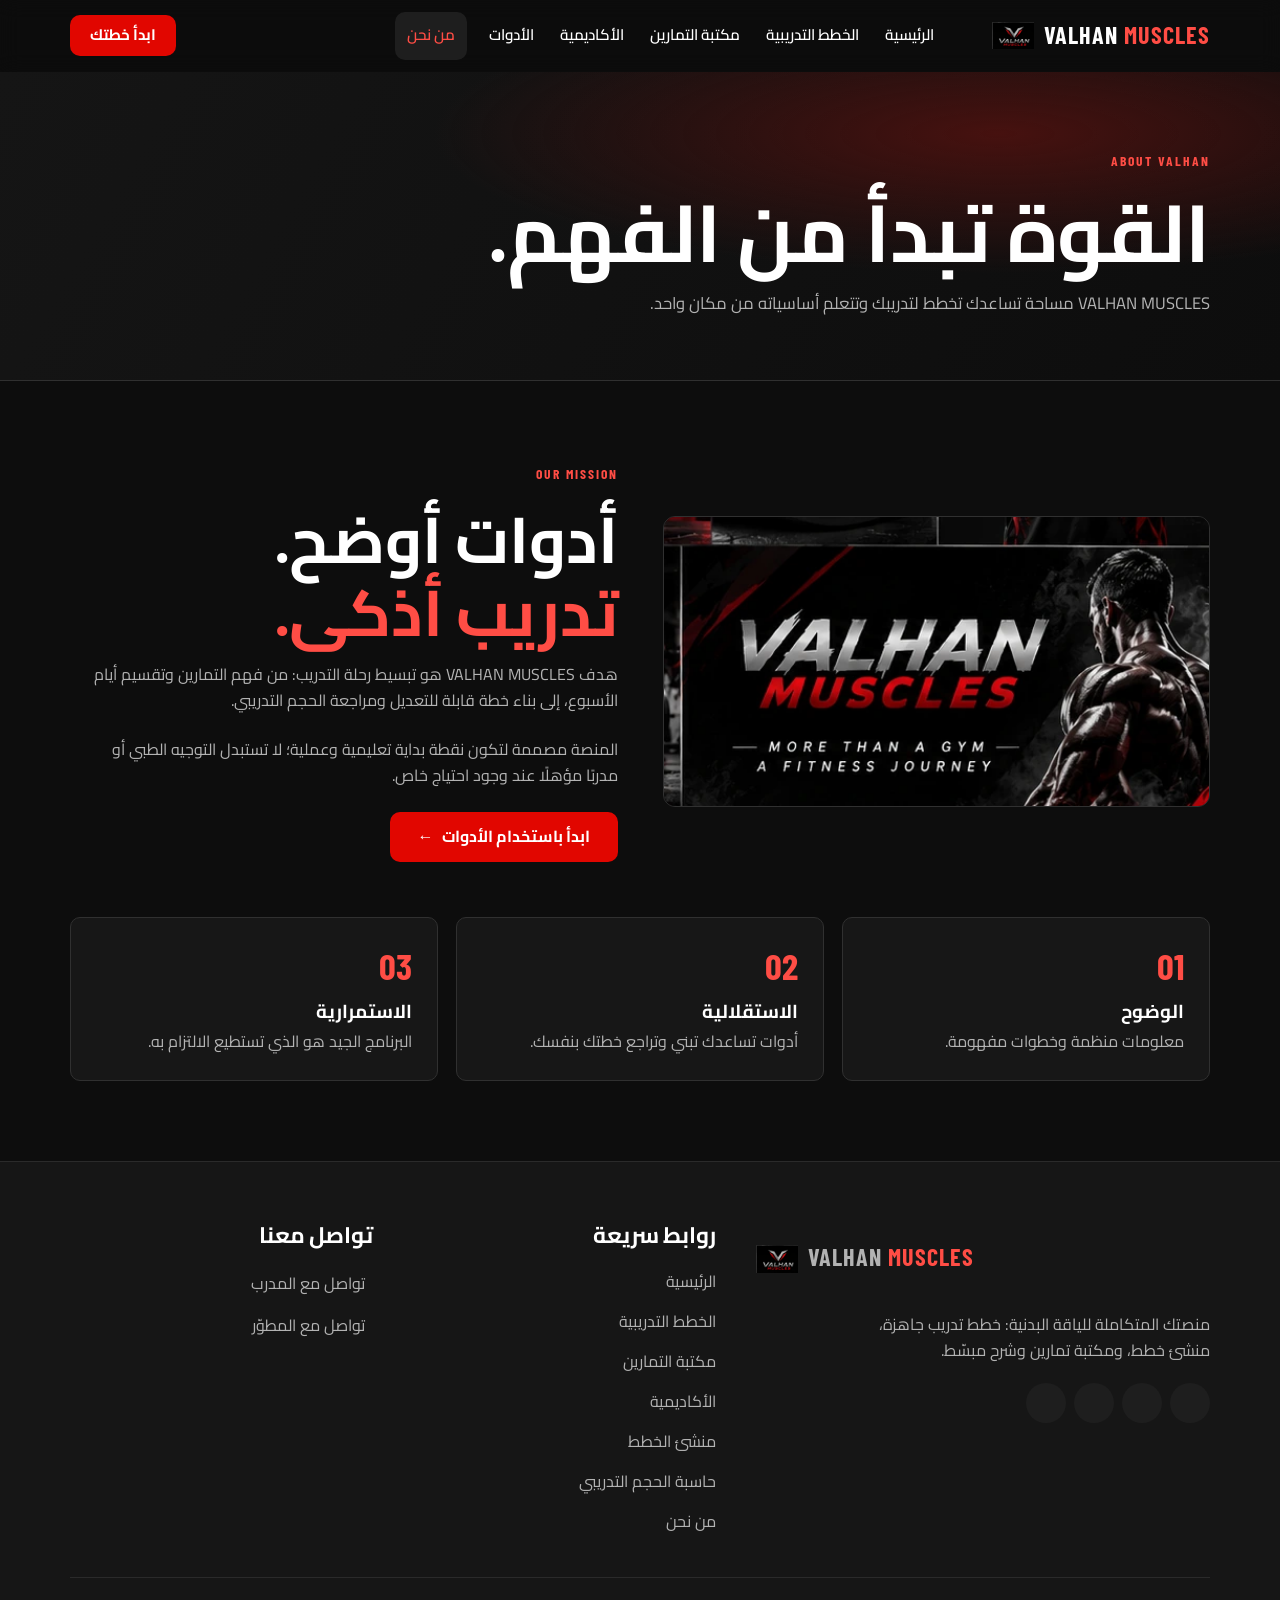
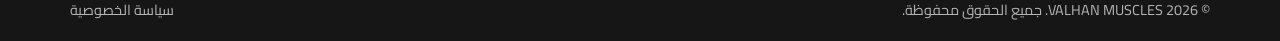
==== pages/about.html @ 22f969bc "VALHAN MUSCLES fisrt update" ====
<!DOCTYPE html>
<html lang="ar" dir="rtl">

<head>
  <meta charset="UTF-8">
  <meta name="viewport" content="width=device-width, initial-scale=1">
  <meta name="theme-color" content="#0d0d0d">
  <title>VALHAN MUSCLES</title>
  <link rel="icon" href="../assets/imgs/logo.webp">
  <link rel="preconnect" href="https://fonts.googleapis.com">
  <link rel="preconnect" href="https://fonts.gstatic.com" crossorigin>
  <link
    href="https://fonts.googleapis.com/css2?family=Barlow+Condensed:wght@500;600;700;800&family=Cairo:wght@400;600;700;800&display=swap"
    rel="stylesheet">
  <link rel="stylesheet" href="../css/my.css">
</head>

<body data-root=".." data-page="about"><a class="skip-link" href="#main-content">تخطَّ إلى المحتوى</a>
  <header id="site-header"></header>
  <main id="main-content"></main>
  <footer id="site-footer"></footer>
  <script src="../js/main.js" defer></script>
  <script src="../js/app.js" defer></script>
</body>

</html>
---- css/my.css ----
/* ## Start Global Rules ## */
*,
*::before,
*::after {
  box-sizing: border-box;
}

:root {
  /* الألوان */
  --bg-primary: #0d0d0d;
  --bg-secondary: #161616;
  --bg-card: #1e1e1e;
  --accent: #e10600;
  /* خلفيات الأزرار (النص الأبيض فوقه واضح) */
  --accent-hover: #ff1a12;
  --accent-text: #ff4d45;
  /* الأحمر كلون نص على خلفية داكنة (أوضح من --accent) */
  --text-primary: #ffffff;
  --text-muted: #b3b3b3;
  --border-color: #2a2a2a;

  /* الخطوط: Barlow Condensed للإنجليزي، وCairo يظهر تلقائيًا للعربي */
  --font-main: "Cairo", sans-serif;
  --font-heading: "Barlow Condensed", "Cairo", sans-serif;

  /* القياسات */
  --main-transition: 0.3s ease;
  --main-padding: 80px;
  --radius: 10px;
  --header-height: 72px;
  --box-shadow: 0 0 20px rgba(225, 6, 0, 0.35);
}

html {
  scroll-behavior: smooth;
}

body {
  margin: 0;
  background-color: var(--bg-primary);
  color: var(--text-primary);
  font-family: var(--font-main);
  line-height: 1.6;
}

::selection {
  background-color: var(--accent);
  color: #fff;
}

img,
video {
  display: block;
  max-width: 100%;
}

h1,
h2,
h3,
h4,
h5,
h6,
ul,
p {
  margin: 0;
}

h1,
h2,
h3 {
  font-family: var(--font-heading);
  line-height: 1.15;
}

a {
  color: inherit;
  text-decoration: none;
  transition: var(--main-transition);
}

ul {
  padding: 0;
  list-style: none;
}

button {
  font-family: inherit;
  cursor: pointer;
}

.container {
  width: 100%;
  padding-inline: 15px;
  margin-inline: auto;
}

/* ## Start Container Responsive ## */
@media (min-width: 768px) {
  .container {
    width: 750px;
  }
}

@media (min-width: 992px) {
  .container {
    width: 970px;
  }
}

@media (min-width: 1200px) {
  .container {
    width: 1170px;
  }
}

/* ## End Container Responsive ## */
/* ## End Global Rules ## */


/* ## Start Accessibility ## */
a:focus-visible,
button:focus-visible {
  outline: 2px solid var(--accent-text);
  outline-offset: 3px;
}

/* رابط "تخطي إلى المحتوى" يظهر فقط عند الضغط على Tab */
.skip-link {
  position: absolute;
  top: -100px;
  inset-inline-start: 15px;
  z-index: 2000;
  padding: 10px 18px;
  background-color: var(--accent);
  color: #fff;
  border-radius: var(--radius);
}

.skip-link:focus {
  top: 10px;
}

@media (prefers-reduced-motion: reduce) {
  html {
    scroll-behavior: auto;
  }

  *,
  *::before,
  *::after {
    animation-duration: 0.01ms !important;
    animation-iteration-count: 1 !important;
    transition-duration: 0.01ms !important;
  }
}

/* ## End Accessibility ## */


/* ## Start Framework ## */
.flex-center {
  display: flex;
  justify-content: center;
  align-items: center;
}

.flex-between {
  display: flex;
  justify-content: space-between;
  align-items: center;
}

.text-center {
  text-align: center;
}

.section-padding {
  padding-block: var(--main-padding);
}

.english-text {
  font-family: var(--font-heading);
  direction: ltr;
}

.visually-hidden {
  position: absolute;
  width: 1px;
  height: 1px;
  padding: 0;
  margin: -1px;
  overflow: hidden;
  clip: rect(0, 0, 0, 0);
  white-space: nowrap;
  border: 0;
}

/* ## End Framework ## */


/* ## Start Global Components ## */

/* الأزرار: .btn هو الأساس، ونضيف عليه .btn-primary أو .btn-outline */
.btn {
  display: inline-flex;
  align-items: center;
  justify-content: center;
  gap: 8px;
  min-height: 44px;
  /* أقل حجم مريح للمس على الموبايل */
  padding: 10px 26px;
  border: 2px solid transparent;
  border-radius: var(--radius);
  font-size: 1rem;
  font-weight: 700;
  transition: var(--main-transition);
}

.btn-primary {
  background-color: var(--accent);
  color: #fff;
}

.btn-primary:hover {
  background-color: var(--accent-hover);
  box-shadow: var(--box-shadow);
  transform: translateY(-2px);
}

.btn-outline {
  border-color: var(--text-primary);
  color: var(--text-primary);
}

.btn-outline:hover {
  background-color: var(--text-primary);
  color: var(--bg-primary);
}

/* عنوان القسم */
.section-title {
  margin-bottom: 40px;
  text-align: center;
  font-size: clamp(2rem, 5vw, 3rem);
  text-transform: uppercase;
}

.section-title::after {
  content: "";
  display: block;
  width: 70px;
  height: 4px;
  margin: 14px auto 0;
  background-color: var(--accent);
  border-radius: 2px;
}

/* ## End Global Components ## */


/* ## Start Header ## */
.site-header {
  position: sticky;
  top: 0;
  z-index: 1000;
  height: var(--header-height);
  background-color: rgba(13, 13, 13, 0.92);
  backdrop-filter: blur(10px);
  border-bottom: 1px solid transparent;
  transition: var(--main-transition);
}

/* تُضاف هذه الفئة بالـ JavaScript عند النزول في الصفحة */
.site-header.is-scrolled {
  border-bottom-color: var(--border-color);
  box-shadow: 0 4px 20px rgba(0, 0, 0, 0.5);
}

.site-header .container {
  height: 100%;
  display: flex;
  align-items: center;
  justify-content: space-between;
  gap: 16px;
}

/* الشعار */
.brand {
  display: flex;
  align-items: center;
  gap: 10px;
  font-family: var(--font-heading);
  font-size: 1.5rem;
  font-weight: 700;
  letter-spacing: 1px;
  direction: ltr;
}

.brand img {
  width: 42px;
  height: 42px;
  object-fit: contain;
}

.brand span {
  color: var(--accent-text);
}

/* القائمة (موبايل أولًا: مخفية وتظهر بزر الهامبرغر) */
.main-nav {
  position: fixed;
  inset: var(--header-height) 0 0 0;
  padding: 24px 15px;
  overflow-y: auto;
  background-color: var(--bg-primary);
  transform: translateX(100%);
  visibility: hidden;
  transition: transform var(--main-transition), visibility var(--main-transition);
}

[dir="ltr"] .main-nav {
  transform: translateX(-100%);
}

.main-nav.is-open {
  transform: translateX(0);
  visibility: visible;
}

.nav-list {
  display: flex;
  flex-direction: column;
  gap: 4px;
}

.nav-link,
.dropdown-toggle {
  display: flex;
  align-items: center;
  justify-content: space-between;
  gap: 8px;
  width: 100%;
  min-height: 48px;
  padding: 10px 14px;
  border: 0;
  border-radius: var(--radius);
  background: none;
  color: var(--text-primary);
  font-size: 1.05rem;
  font-weight: 600;
}

.nav-link:hover,
.dropdown-toggle:hover,
.nav-link.is-active {
  color: var(--accent-text);
  background-color: var(--bg-card);
}

/* القائمة المنسدلة */
.dropdown-menu {
  display: none;
  padding-inline-start: 16px;
}

.has-dropdown.is-open>.dropdown-menu {
  display: block;
}

.has-dropdown.is-open .dropdown-toggle i {
  transform: rotate(180deg);
}

.dropdown-toggle i {
  transition: var(--main-transition);
  font-size: 0.8rem;
}

/* أدوات الهيدر: السوشيال + الزر + الهامبرغر */
.header-actions {
  display: flex;
  align-items: center;
  gap: 12px;
}

.header-social {
  display: none;
}

.header-cta {
  display: none;
}

.social-link {
  display: inline-flex;
  align-items: center;
  justify-content: center;
  width: 40px;
  height: 40px;
  border-radius: 50%;
  color: var(--text-muted);
}

.social-link:hover {
  color: #fff;
  background-color: var(--accent);
}

/* زر الهامبرغر */
.menu-toggle {
  display: inline-flex;
  flex-direction: column;
  justify-content: center;
  gap: 6px;
  width: 44px;
  height: 44px;
  padding: 10px;
  border: 0;
  background: none;
}

.menu-toggle span {
  display: block;
  height: 2px;
  background-color: #fff;
  border-radius: 2px;
  transition: var(--main-transition);
}

.menu-toggle[aria-expanded="true"] span:nth-child(1) {
  transform: translateY(8px) rotate(45deg);
}

.menu-toggle[aria-expanded="true"] span:nth-child(2) {
  opacity: 0;
}

.menu-toggle[aria-expanded="true"] span:nth-child(3) {
  transform: translateY(-8px) rotate(-45deg);
}

/* ## Desktop: من 992px وما فوق ## */
@media (min-width: 992px) {
  .menu-toggle {
    display: none;
  }

  .main-nav {
    position: static;
    padding: 0;
    overflow: visible;
    background: none;
    transform: none;
    visibility: visible;
  }

  [dir="ltr"] .main-nav {
    transform: none;
  }

  .nav-list {
    flex-direction: row;
    align-items: center;
    gap: 2px;
  }

  .nav-link,
  .dropdown-toggle {
    width: auto;
    padding: 8px 12px;
    font-size: 0.95rem;
  }

  .has-dropdown {
    position: relative;
  }

  .dropdown-menu {
    position: absolute;
    top: 100%;
    inset-inline-start: 0;
    min-width: 220px;
    padding: 8px;
    background-color: var(--bg-card);
    border: 1px solid var(--border-color);
    border-radius: var(--radius);
    box-shadow: 0 10px 30px rgba(0, 0, 0, 0.6);
  }

  /* يفتح بالتمرير بالماوس أو بالتركيز بالكيبورد */
  .has-dropdown:hover>.dropdown-menu,
  .has-dropdown:focus-within>.dropdown-menu {
    display: block;
  }

  .header-social {
    display: flex;
  }

  .header-cta {
    display: inline-flex;
    min-height: 40px;
    padding: 6px 18px;
    font-size: 0.95rem;
  }
}

/* على الشاشات المتوسطة نخفي أيقونات السوشيال لتوفير المساحة */
@media (min-width: 992px) and (max-width: 1199px) {
  .header-social {
    display: none;
  }
}

/* ## End Header ## */


/* ## Start Footer ## */
.site-footer {
  background-color: var(--bg-secondary);
  border-top: 1px solid var(--border-color);
  padding-top: 60px;
}

.footer-grid {
  display: grid;
  grid-template-columns: 1fr;
  gap: 40px;
  padding-bottom: 40px;
}

.footer-about p {
  max-width: 360px;
  margin-block: 16px 20px;
  color: var(--text-muted);
}

.footer-social {
  display: flex;
  gap: 8px;
}

.footer-social .social-link {
  background-color: var(--bg-card);
  color: #fff;
}

.footer-title {
  margin-bottom: 18px;
  font-size: 1.4rem;
  text-transform: uppercase;
}

.footer-links {
  display: flex;
  flex-direction: column;
  gap: 8px;
}

.footer-links a {
  display: inline-flex;
  align-items: center;
  gap: 8px;
  min-height: 32px;
  color: var(--text-muted);
}

.footer-links a:hover {
  color: var(--accent-text);
  padding-inline-start: 6px;
}

.footer-bottom {
  display: flex;
  flex-direction: column;
  align-items: center;
  gap: 8px;
  padding-block: 20px;
  border-top: 1px solid var(--border-color);
  color: var(--text-muted);
  font-size: 0.9rem;
  text-align: center;
}

.footer-bottom a:hover {
  color: var(--accent-text);
}

@media (min-width: 768px) {
  .footer-grid {
    grid-template-columns: 1.5fr 1fr 1fr;
  }

  .footer-bottom {
    flex-direction: row;
    justify-content: space-between;
  }
}

/* ## End Footer ## */
/* VALHAN application pages */
:root{--surface:#171717;--surface-2:#202020;--line:#303030;--red-glow:0 12px 34px rgba(225,6,0,.16)}
button,input,select,textarea{font:inherit}input,select,textarea{width:100%;background:#111;color:#fff;border:1px solid var(--line);border-radius:8px;padding:11px 12px;outline:none}input:focus,select:focus,textarea:focus{border-color:var(--accent-text);box-shadow:0 0 0 3px #e1060022}label{display:block;color:#ddd;font-size:.9rem;font-weight:700}label input,label select,label textarea{margin-top:7px}textarea{resize:vertical}button:disabled{opacity:.35;cursor:not-allowed}.page-hero{padding:76px 0 64px;background:radial-gradient(ellipse at 78% 20%,#46110f 0,transparent 40%),linear-gradient(120deg,#151515,#0d0d0d);border-bottom:1px solid var(--line)}.page-hero .container{max-width:1170px}.eyebrow{display:inline-block;color:var(--accent-text);font:700 .85rem var(--font-heading);letter-spacing:2px;direction:ltr}.page-hero h1{font-size:clamp(2.7rem,7vw,5rem);margin:10px 0 14px}.page-hero p{color:var(--text-muted);max-width:700px;font-size:1.04rem}.hero-home{position:relative;min-height:650px;display:flex;align-items:center;overflow:hidden;background:#080808}.hero-bg{position:absolute;inset:0}.hero-bg:after{content:"";position:absolute;inset:0;background:linear-gradient(90deg,#080808 0%,rgba(8,8,8,.91) 34%,rgba(8,8,8,.25) 100%),linear-gradient(0deg,#0d0d0d,transparent 30%)}.hero-bg img{width:100%;height:100%;object-fit:cover;object-position:center}.hero-content{position:relative;z-index:1;padding-block:85px}.hero-content h1{font-size:clamp(3.2rem,8vw,6.5rem);line-height:.92;direction:ltr;text-align:right;max-width:800px;margin:18px 0}.hero-content h1 em,.split-copy h2 em,.about-grid h2 em{font-style:normal;color:var(--accent-text)}.hero-content>p{max-width:550px;color:#ccc;font-size:1.08rem;margin:22px 0 28px}.hero-actions{display:flex;gap:12px;flex-wrap:wrap}.hero-proof{display:flex;gap:26px;flex-wrap:wrap;margin-top:48px;color:#aaa;font:600 .85rem var(--font-heading);letter-spacing:1px;direction:ltr;justify-content:flex-end}.section-intro{text-align:center;margin-bottom:42px}.section-intro>p{color:var(--text-muted)}.feature-grid{display:grid;grid-template-columns:repeat(4,1fr);gap:16px}.feature-card{position:relative;display:block;min-height:260px;padding:25px;background:var(--surface);border:1px solid var(--line);border-radius:12px;transition:var(--main-transition)}.feature-card:hover{transform:translateY(-6px);border-color:#7d2522;box-shadow:var(--red-glow)}.feature-card>b{position:absolute;top:20px;left:22px;color:#555;font:700 1.2rem var(--font-heading)}.feature-icon{display:grid;place-items:center;width:48px;height:48px;border-radius:10px;background:#e106001c;color:var(--accent-text);font-size:1.7rem}.feature-card h3{font-size:1.35rem;margin:24px 0 9px}.feature-card p{color:var(--text-muted);font-size:.92rem;min-height:58px}.feature-card strong{display:inline-block;color:var(--accent-text);margin-top:17px}.feature-card.featured{background:linear-gradient(145deg,#38110f,#191919 70%);border-color:#6d2421}.split-section{display:grid;grid-template-columns:1.1fr 1fr;background:#151515;min-height:390px}.split-image img{width:100%;height:100%;object-fit:cover;min-height:390px}.split-copy{align-self:center;padding:55px clamp(25px,7vw,100px)}.split-copy h2,.about-grid h2{font-size:clamp(2.5rem,5vw,4.5rem);margin:14px 0}.split-copy p,.about-grid p{color:var(--text-muted);margin-bottom:24px;max-width:530px}.steps-grid,.values-grid{display:grid;grid-template-columns:repeat(3,1fr);gap:18px}.steps-grid article,.values-grid article{padding:25px;background:var(--surface);border:1px solid var(--line);border-radius:10px}.steps-grid article>span,.values-grid b{font:700 2.3rem var(--font-heading);color:var(--accent-text)}.steps-grid h3,.values-grid h3{margin:12px 0 8px}.steps-grid p,.values-grid p{color:var(--text-muted)}.banner-cta{padding:20px 0 80px}.banner-cta .container{position:relative;display:grid;grid-template-columns:1fr 1fr;align-items:center;gap:25px;background:#181818;border:1px solid var(--line);border-radius:14px;overflow:hidden}.banner-cta img{width:100%;height:300px;object-fit:cover}.banner-cta .container>div{padding:25px}.banner-cta h2{font-size:2.8rem;margin:8px 0}.banner-cta p{color:var(--text-muted);margin-bottom:20px}.filter-bar{display:grid;grid-template-columns:repeat(3,1fr);gap:14px;padding:18px;background:var(--surface);border:1px solid var(--line);border-radius:12px;margin-bottom:26px}.plan-grid{display:grid;grid-template-columns:repeat(2,1fr);gap:18px}.plan-card,.panel{background:var(--surface);border:1px solid var(--line);border-radius:12px;padding:24px}.plan-card{transition:var(--main-transition)}.plan-card:hover{border-color:#73302d;transform:translateY(-3px)}.plan-card-top,.plan-meta{display:flex;justify-content:space-between;align-items:center;gap:10px;color:var(--text-muted);font-size:.85rem}.level-pill,.tag-row span,.exercise-tags span{padding:4px 10px;background:#e106001b;border-radius:30px;color:#ff7771}.plan-card h3{font-size:1.8rem;margin:18px 0 8px}.plan-card>p{color:var(--text-muted);min-height:54px}.plan-meta{justify-content:flex-start;gap:20px;margin:18px 0}.tag-row{display:flex;gap:7px;margin-bottom:20px}.tag-row span{font-size:.75rem}.plan-view{width:100%}.empty-state{text-align:center;color:var(--text-muted);padding:45px}.modal{position:fixed;inset:0;z-index:1500;display:none;place-items:center;padding:18px;background:#000b;overflow:auto}.modal.is-open{display:grid}.modal-card{position:relative;width:min(720px,100%);max-height:90vh;overflow:auto;padding:30px;background:#191919;border:1px solid #444;border-radius:14px;box-shadow:0 20px 70px #000}.modal-close{position:absolute;top:12px;left:14px;width:38px;height:38px;border:1px solid var(--line);border-radius:50%;background:#222;color:white;font-size:1.5rem}.modal-card h2{font-size:2rem;margin:12px 0}.detail-day{padding:14px 0;border-top:1px solid var(--line)}.detail-day h3{color:var(--accent-text)}.detail-day li{padding:4px 0;color:#ccc}.exercise-grid{display:grid;grid-template-columns:repeat(4,1fr);gap:16px}.exercise-card{overflow:hidden;background:var(--surface);border:1px solid var(--line);border-radius:11px}.exercise-visual{height:150px;position:relative;background:#252525}.exercise-visual img{width:100%;height:100%;object-fit:cover;opacity:.82}.exercise-visual span{position:absolute;bottom:10px;right:10px;padding:4px 9px;background:#e10600;color:white;border-radius:4px;font-size:.75rem}.exercise-card-body{padding:15px}.exercise-tags{display:flex;gap:6px;flex-wrap:wrap}.exercise-tags span{font-size:.68rem}.exercise-card h3{font:700 1.25rem var(--font-heading);direction:ltr;text-align:right;margin:12px 0 5px}.exercise-card p{font-size:.83rem;color:var(--text-muted);min-height:52px}.text-button{border:0;background:none;color:var(--accent-text);font-weight:700;padding:12px 0 0}.builder-layout{display:grid;grid-template-columns:280px 1fr;gap:22px;align-items:start}.builder-settings{position:sticky;top:92px}.builder-settings h2,.builder-toolbar h2,.panel h2{font-size:1.8rem;margin:8px 0 22px}.builder-settings label{margin:16px 0}.full-width{width:100%}.hint,.muted{color:var(--text-muted);font-size:.85rem;margin-top:14px}.builder-toolbar{display:flex;justify-content:space-between;align-items:center;margin-bottom:18px}.day-card{padding:20px;margin-bottom:16px;background:var(--surface);border:1px solid var(--line);border-radius:12px}.day-heading{display:flex;align-items:center;justify-content:space-between;gap:12px;margin-bottom:14px}.day-name{font-weight:800;font-size:1.15rem;max-width:330px}.day-actions,.editor-actions{display:flex;gap:5px}.day-actions button,.editor-actions button{width:34px;height:34px;border:1px solid var(--line);border-radius:7px;background:#242424;color:#ddd;font-size:1.1rem}.day-note{margin-bottom:15px}.day-exercises{display:grid;gap:12px}.exercise-editor{padding:14px;background:#111;border:1px solid #303030;border-radius:9px}.editor-top{display:flex;justify-content:space-between;align-items:center;gap:8px;margin-bottom:12px}.selected-exercise{display:flex;align-items:center;gap:10px;font-weight:700}.selected-exercise img{width:42px;height:42px;object-fit:cover;border-radius:6px}.editor-fields{display:grid;grid-template-columns:repeat(5,1fr);gap:9px}.editor-fields label{font-size:.75rem}.editor-fields input{font-size:.9rem;padding:9px}.exercise-note{margin-top:10px;font-size:.8rem}.add-exercise{width:100%;margin-top:12px;padding:11px;border:1px dashed #6e3431;border-radius:8px;background:#e106000d;color:#ff7771;font-weight:700}.builder-footer{display:flex;justify-content:space-between;align-items:center;gap:15px;padding:20px 0}.builder-footer>div:first-child span{color:var(--text-muted);font-size:.8rem}.picker-card{width:min(850px,100%)}.picker-card>input{margin-bottom:15px}.picker-grid{display:grid;grid-template-columns:repeat(3,1fr);gap:10px}.picker-item{display:grid;text-align:right;padding:8px;background:#222;border:1px solid var(--line);border-radius:8px;color:white}.picker-item img{width:100%;height:90px;object-fit:cover;border-radius:5px}.picker-item span{font-weight:700;margin-top:7px}.picker-item small{color:var(--text-muted)}.academy-list{max-width:900px}.academy-article{border-bottom:1px solid var(--line)}.article-toggle{width:100%;display:grid;grid-template-columns:55px 1fr 30px;gap:15px;align-items:center;text-align:right;padding:22px 5px;background:none;border:0;color:white}.article-number{font:700 1.6rem var(--font-heading);color:var(--accent-text)}.article-toggle strong{display:block;font-size:1.15rem}.article-toggle small{display:block;color:var(--text-muted);margin-top:5px}.article-toggle>b{font-size:1.5rem;color:var(--accent-text)}.article-content{display:none;padding:0 75px 24px;color:#ccc}.academy-article.is-open .article-content{display:block}.article-content ul{padding-right:20px;list-style:disc;margin-top:10px}.article-content li{padding:4px 0}.academy-callout{margin-top:40px;padding:28px;background:linear-gradient(120deg,#3a100e,#191919);border:1px solid #662521;border-radius:12px}.academy-callout h2{font-size:2rem;margin-bottom:8px}.academy-callout p{color:#ccc;margin-bottom:15px}.calculator-layout{display:grid;grid-template-columns:1fr 1fr;gap:20px}.volume-row{display:grid;grid-template-columns:1fr 100px auto;gap:12px;align-items:center;padding:12px 0;border-bottom:1px solid var(--line)}.volume-row input{margin:0;text-align:center}.volume-row small{color:var(--text-muted);font-size:.7rem}.calculator-actions{display:flex;gap:10px;flex-wrap:wrap;margin-top:20px}.result-placeholder{padding:40px 10px;text-align:center;color:var(--text-muted)}.volume-result-row{padding:12px 0;border-bottom:1px solid var(--line)}.volume-result-row>span{display:inline-block;width:45%}.volume-result-row>strong{color:var(--accent-text);font:700 1.4rem var(--font-heading)}.volume-result-row small{display:block;color:var(--text-muted);margin-top:4px}.volume-meter{height:6px;margin-top:8px;background:#333;border-radius:10px;overflow:hidden}.volume-meter i{display:block;height:100%;background:var(--accent);border-radius:10px}.info-strip{margin-top:24px;padding:24px;background:#171717;border-right:4px solid var(--accent);border-radius:8px}.info-strip h3{margin-bottom:10px}.info-strip p{color:var(--text-muted);margin-top:8px}.about-grid{display:grid;grid-template-columns:1fr 1fr;gap:45px;align-items:center}.about-visual img{width:100%;border-radius:12px;border:1px solid var(--line)}.values-grid{margin-top:55px}.prose{max-width:850px}.prose h2{margin:24px 0 8px;color:var(--accent-text)}.prose p{color:#ccc}.toast{position:fixed;bottom:22px;left:22px;z-index:2000;padding:13px 18px;background:#262626;border:1px solid #555;border-right:4px solid var(--accent);border-radius:8px;opacity:0;transform:translateY(12px);pointer-events:none;transition:.25s}.toast.show{opacity:1;transform:translateY(0)}.modal-open{overflow:hidden}
@media(max-width:1100px){.feature-grid{grid-template-columns:repeat(2,1fr)}.exercise-grid{grid-template-columns:repeat(3,1fr)}.builder-layout{grid-template-columns:1fr}.builder-settings{position:static}.editor-fields{grid-template-columns:repeat(3,1fr)}}
@media(max-width:767px){:root{--main-padding:55px}.page-hero{padding:55px 0 45px}.hero-home{min-height:610px}.hero-bg:after{background:linear-gradient(90deg,#080808d9,#08080880),linear-gradient(0deg,#0d0d0d,transparent)}.hero-content{padding-block:65px}.hero-content h1{font-size:clamp(2.8rem,14vw,4.5rem)}.hero-proof{gap:12px;font-size:.72rem}.feature-grid,.plan-grid,.exercise-grid,.steps-grid,.values-grid,.calculator-layout,.about-grid,.split-section,.banner-cta .container{grid-template-columns:1fr}.feature-card{min-height:220px}.split-image img{min-height:250px;max-height:300px}.split-copy{padding:40px 24px}.banner-cta img{height:220px}.filter-bar{grid-template-columns:1fr}.exercise-grid{grid-template-columns:repeat(2,1fr)}.exercise-visual{height:125px}.builder-toolbar,.builder-footer{align-items:flex-start;flex-direction:column}.builder-footer .hero-actions{width:100%}.builder-footer .btn{flex:1}.editor-fields{grid-template-columns:repeat(2,1fr)}.picker-grid{grid-template-columns:repeat(2,1fr)}.article-toggle{grid-template-columns:38px 1fr 24px;gap:8px}.article-toggle small{font-size:.75rem}.article-content{padding:0 45px 20px}.volume-row{grid-template-columns:1fr 75px}.volume-row small{grid-column:1/-1}.about-visual{order:2}}
@media(max-width:420px){.exercise-grid{grid-template-columns:1fr}.editor-top{align-items:flex-start;flex-direction:column}.editor-fields{grid-template-columns:1fr 1fr}.hero-actions .btn{width:100%}.builder-footer .hero-actions{flex-direction:column}.day-heading{align-items:flex-start}.day-name{max-width:210px}.picker-grid{grid-template-columns:1fr 1fr}}
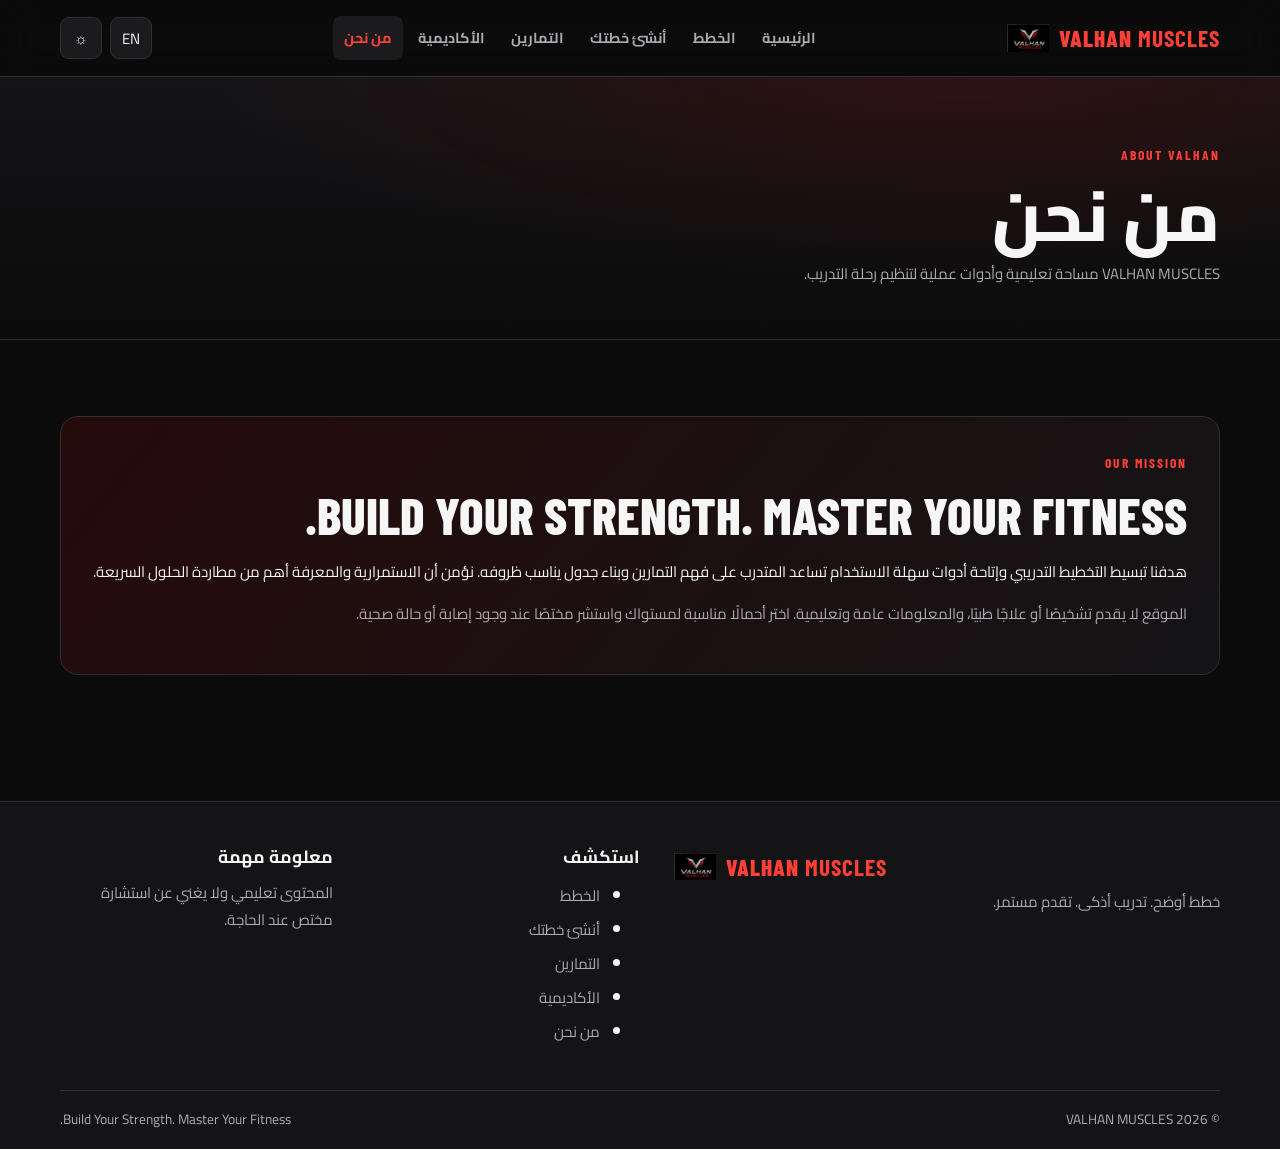
==== commit 97976ffc: "update 2" ====
--- a/pages/about.html
+++ b/pages/about.html
@@ -1,26 +1 @@
-<!DOCTYPE html>
-<html lang="ar" dir="rtl">
-
-<head>
-  <meta charset="UTF-8">
-  <meta name="viewport" content="width=device-width, initial-scale=1">
-  <meta name="theme-color" content="#0d0d0d">
-  <title>VALHAN MUSCLES</title>
-  <link rel="icon" href="../assets/imgs/logo.webp">
-  <link rel="preconnect" href="https://fonts.googleapis.com">
-  <link rel="preconnect" href="https://fonts.gstatic.com" crossorigin>
-  <link
-    href="https://fonts.googleapis.com/css2?family=Barlow+Condensed:wght@500;600;700;800&family=Cairo:wght@400;600;700;800&display=swap"
-    rel="stylesheet">
-  <link rel="stylesheet" href="../css/my.css">
-</head>
-
-<body data-root=".." data-page="about"><a class="skip-link" href="#main-content">تخطَّ إلى المحتوى</a>
-  <header id="site-header"></header>
-  <main id="main-content"></main>
-  <footer id="site-footer"></footer>
-  <script src="../js/main.js" defer></script>
-  <script src="../js/app.js" defer></script>
-</body>
-
-</html>+<!doctype html><html lang="ar" dir="rtl"><head><meta charset="utf-8"><meta name="viewport" content="width=device-width,initial-scale=1"><meta name="theme-color" content="#0b0b0c"><meta name="description" content="VALHAN MUSCLES — خطط تدريب ومكتبة تمارين لبناء قوتك بوعي."><title>VALHAN MUSCLES</title><link rel="preconnect" href="https://fonts.googleapis.com"><link rel="preconnect" href="https://fonts.gstatic.com" crossorigin><link href="https://fonts.googleapis.com/css2?family=Barlow+Condensed:wght@500;600;700;800&family=Cairo:wght@400;500;600;700;800&display=swap" rel="stylesheet"><link rel="stylesheet" href="../css/global.css"><link rel="stylesheet" href="../css/header.css"><link rel="stylesheet" href="../css/footer.css"><link rel="stylesheet" href="../css/pages/pages.css"></head><body data-root=".." data-page="about"><a class="skip-link" href="#main-content">تخطَّ إلى المحتوى</a><header id="site-header"></header><main id="main-content"></main><footer id="site-footer"></footer><div class="toast" id="toast" role="status" aria-live="polite"></div><script src="../js/storage.js" defer></script><script src="../js/main.js" defer></script><script src="../js/exercises.js" defer></script><script src="../js/workout-builder.js" defer></script><script src="../js/volume-calculator.js" defer></script><script src="../js/app.js" defer></script></body></html>
--- a/css/global.css
+++ b/css/global.css
@@ -0,0 +1,353 @@
+*,
+:before,
+:after {
+  box-sizing: border-box
+}
+
+:root {
+  --bg: #0b0b0c;
+  --surface: #141416;
+  --card: #1b1b1e;
+  --card2: #222226;
+  --red: #e10600;
+  --red2: #ff4038;
+  --text: #f6f6f6;
+  --muted: #aaaab0;
+  --line: #303035;
+  --green: #69c58a;
+  --shadow: 0 18px 55px #0008;
+  --radius: 16px;
+  --font: "Cairo", sans-serif;
+  --head: "Barlow Condensed", "Cairo", sans-serif;
+  color-scheme: dark
+}
+
+html {
+  scroll-behavior: smooth
+}
+
+body {
+  margin: 0;
+  background: var(--bg);
+  color: var(--text);
+  font: 400 15px/1.8 var(--font);
+  transition: background .25s, color .25s
+}
+
+body.light {
+  --bg: #f3f3f4;
+  --surface: #fff;
+  --card: #fff;
+  --card2: #ededf0;
+  --text: #171719;
+  --muted: #65656c;
+  --line: #dedee2;
+  --shadow: 0 18px 55px #24242a18;
+  color-scheme: light
+}
+
+a {
+  color: inherit;
+  text-decoration: none
+}
+
+button,
+input,
+select,
+textarea {
+  font: inherit
+}
+
+button {
+  cursor: pointer
+}
+
+img {
+  max-width: 100%;
+  display: block
+}
+
+h1,
+h2,
+h3,
+h4,
+p {
+  margin-top: 0
+}
+
+h1,
+h2,
+h3 {
+  line-height: 1.2
+}
+
+.container {
+  width: min(1160px, calc(100% - 32px));
+  margin-inline: auto
+}
+
+.section {
+  padding: 76px 0
+}
+
+.section-head {
+  max-width: 700px;
+  margin: 0 auto 36px;
+  text-align: center
+}
+
+.eyebrow {
+  display: inline-block;
+  color: var(--red2);
+  font: 700 .85rem var(--head);
+  letter-spacing: 2px;
+  text-transform: uppercase
+}
+
+.section-title {
+  font: 800 clamp(2rem, 5vw, 3.2rem)/1.2 var(--head);
+  margin: 8px 0 12px
+}
+
+.muted {
+  color: var(--muted)
+}
+
+.btn {
+  display: inline-flex;
+  align-items: center;
+  justify-content: center;
+  gap: 9px;
+  min-height: 46px;
+  padding: 10px 22px;
+  border: 1px solid transparent;
+  border-radius: 9px;
+  font-weight: 800;
+  transition: .25s
+}
+
+.btn-primary {
+  background: var(--red);
+  color: #fff
+}
+
+.btn-primary:hover {
+  background: var(--red2);
+  transform: translateY(-2px);
+  box-shadow: 0 8px 24px #e1060038
+}
+
+.btn-outline {
+  border-color: var(--line);
+  background: transparent
+}
+
+.btn-outline:hover {
+  border-color: var(--red);
+  color: var(--red2)
+}
+
+.btn-quiet {
+  background: var(--card2);
+  border-color: var(--line)
+}
+
+.grid {
+  display: grid;
+  gap: 20px
+}
+
+.field {
+  display: grid;
+  gap: 6px;
+  color: var(--muted);
+  font-size: .9rem
+}
+
+.field input,
+.field select,
+.field textarea,
+input,
+select,
+textarea {
+  min-width: 0;
+  width: 100%;
+  padding: 11px 13px;
+  background: var(--surface);
+  color: var(--text);
+  border: 1px solid var(--line);
+  border-radius: 9px;
+  outline: none
+}
+
+.field input:focus,
+.field select:focus,
+.field textarea:focus,
+input:focus,
+select:focus,
+textarea:focus {
+  border-color: var(--red);
+  box-shadow: 0 0 0 3px #e106001c
+}
+
+.skip-link {
+  position: absolute;
+  top: -100px;
+  z-index: 2000;
+  background: var(--red);
+  padding: 10px
+}
+
+.skip-link:focus {
+  top: 10px
+}
+
+.page-hero {
+  padding: 64px 0 52px;
+  background: radial-gradient(ellipse at 75% 0, #e1060020, transparent 55%), linear-gradient(180deg, var(--surface), var(--bg));
+  border-bottom: 1px solid var(--line)
+}
+
+.page-hero h1 {
+  font: 800 clamp(2.4rem, 6vw, 4.3rem)/1.05 var(--head);
+  margin: 10px 0
+}
+
+.page-hero p {
+  max-width: 720px;
+  color: var(--muted);
+  margin: 0
+}
+
+.card {
+  background: var(--card);
+  border: 1px solid var(--line);
+  border-radius: var(--radius);
+  overflow: hidden
+}
+
+.tag {
+  display: inline-flex;
+  padding: 4px 10px;
+  border-radius: 99px;
+  background: #e1060018;
+  color: var(--red2);
+  font-size: .78rem;
+  font-weight: 700
+}
+
+.reveal {
+  opacity: 0;
+  transform: translateY(22px);
+  transition: opacity .65s ease, transform .65s cubic-bezier(.2, .7, .2, 1)
+}
+
+.reveal.is-visible {
+  opacity: 1;
+  transform: none
+}
+
+.move-up {
+  animation: moveUp .35s ease
+}
+
+.move-down {
+  animation: moveDown .35s ease
+}
+
+@keyframes moveUp {
+  from {
+    transform: translateY(22px);
+    opacity: .45
+  }
+
+  to {
+    transform: translateY(0);
+    opacity: 1
+  }
+}
+
+@keyframes moveDown {
+  from {
+    transform: translateY(-22px);
+    opacity: .45
+  }
+
+  to {
+    transform: translateY(0);
+    opacity: 1
+  }
+}
+
+.toast {
+  position: fixed;
+  bottom: 22px;
+  left: 50%;
+  z-index: 3000;
+  transform: translate(-50%, 20px);
+  opacity: 0;
+  pointer-events: none;
+  background: var(--text);
+  color: var(--bg);
+  padding: 10px 18px;
+  border-radius: 9px;
+  box-shadow: var(--shadow);
+  transition: .25s
+}
+
+.toast.show {
+  opacity: 1;
+  transform: translate(-50%, 0)
+}
+
+.empty {
+  padding: 30px;
+  text-align: center;
+  color: var(--muted)
+}
+
+.modal {
+  position: fixed;
+  inset: 0;
+  z-index: 2500;
+  background: #000b;
+  display: none;
+  place-items: center;
+  padding: 18px
+}
+
+.modal.open {
+  display: grid
+}
+
+.modal-box {
+  width: min(850px, 100%);
+  max-height: 90vh;
+  overflow: auto;
+  background: var(--surface);
+  border: 1px solid var(--line);
+  border-radius: 18px;
+  padding: 24px
+}
+
+.modal-close {
+  float: left;
+  background: var(--card2);
+  color: var(--text);
+  border: 0;
+  border-radius: 8px;
+  width: 38px;
+  height: 38px;
+  font-size: 1.5rem
+}
+
+@media(prefers-reduced-motion:reduce) {
+
+  *,
+  *:before,
+  *:after {
+    scroll-behavior: auto !important;
+    animation-duration: .01ms !important;
+    transition-duration: .01ms !important
+  }
+}
--- a/css/header.css
+++ b/css/header.css
@@ -0,0 +1,101 @@
+#site-header {
+  position: sticky;
+  top: 0;
+  z-index: 1000;
+  background: color-mix(in srgb, var(--bg) 91%, transparent);
+  backdrop-filter: blur(16px);
+  border-bottom: 1px solid var(--line)
+}
+
+.header-inner {
+  height: 76px;
+  display: flex;
+  align-items: center;
+  justify-content: space-between;
+  gap: 18px
+}
+
+.brand {
+  display: flex;
+  align-items: center;
+  gap: 10px;
+  direction: ltr;
+  font: 800 1.45rem var(--head);
+  letter-spacing: 1px
+}
+
+.brand img {
+  width: 42px;
+  height: 42px;
+  object-fit: contain
+}
+
+.brand span {
+  color: var(--red2)
+}
+
+.nav {
+  display: flex;
+  align-items: center;
+  gap: 4px
+}
+
+.nav a {
+  padding: 9px 11px;
+  border-radius: 8px;
+  color: var(--muted);
+  font-weight: 700;
+  font-size: .9rem
+}
+
+.nav a:hover,
+.nav a.active {
+  background: var(--card);
+  color: var(--red2)
+}
+
+.head-actions {
+  display: flex;
+  align-items: center;
+  gap: 8px
+}
+
+.icon-btn,
+.menu-btn {
+  width: 42px;
+  height: 42px;
+  border: 1px solid var(--line);
+  border-radius: 9px;
+  background: var(--card);
+  color: var(--text)
+}
+
+.menu-btn {
+  display: none
+}
+
+@media(max-width:980px) {
+  .menu-btn {
+    display: block
+  }
+
+  .nav {
+    position: absolute;
+    top: 76px;
+    inset-inline: 0;
+    background: var(--surface);
+    border-bottom: 1px solid var(--line);
+    padding: 12px 16px 20px;
+    display: none;
+    align-items: stretch;
+    flex-direction: column
+  }
+
+  .nav.open {
+    display: flex
+  }
+
+  .nav a {
+    padding: 12px
+  }
+}
--- a/css/footer.css
+++ b/css/footer.css
@@ -0,0 +1,52 @@
+#site-footer {
+  margin-top: 50px;
+  background: var(--surface);
+  border-top: 1px solid var(--line);
+  padding: 44px 0 18px
+}
+
+.footer-grid {
+  display: grid;
+  grid-template-columns: 2fr 1fr 1fr;
+  gap: 34px
+}
+
+.footer-grid p,
+.footer-grid a {
+  color: var(--muted)
+}
+
+.footer-grid a:hover {
+  color: var(--red2)
+}
+
+.footer-title {
+  font-size: 1.1rem;
+  margin-bottom: 12px
+}
+
+.footer-links {
+  display: grid;
+  gap: 7px
+}
+
+.footer-bottom {
+  display: flex;
+  justify-content: space-between;
+  gap: 16px;
+  border-top: 1px solid var(--line);
+  padding-top: 16px;
+  margin-top: 30px;
+  color: var(--muted);
+  font-size: .85rem
+}
+
+@media(max-width:700px) {
+  .footer-grid {
+    grid-template-columns: 1fr
+  }
+
+  .footer-bottom {
+    flex-direction: column
+  }
+}
--- a/css/pages/pages.css
+++ b/css/pages/pages.css
@@ -0,0 +1 @@
+.hero{min-height:610px;display:grid;align-items:center;position:relative;overflow:hidden;background:radial-gradient(ellipse at 75% 45%,#e1060030,transparent 40%),linear-gradient(120deg,#090909,#171719 65%,#250c0c)}.hero:after{content:"";position:absolute;inset:0;background:linear-gradient(90deg,#080808ef 5%,#08080899 65%,transparent)}.hero-content{position:relative;z-index:1;padding-block:100px}.hero h1{font:800 clamp(3rem,8vw,6.7rem)/.94 var(--head);max-width:850px;margin:16px 0}.hero h1 em{font-style:normal;color:var(--red2)}.hero p{max-width:610px;color:#c4c4c8;font-size:1.05rem}.actions{display:flex;gap:12px;flex-wrap:wrap;margin-top:26px}.feature-grid{grid-template-columns:repeat(4,1fr)}.feature{padding:24px;min-height:230px;transition:.25s}.feature:hover,.plan-card:hover,.exercise-card:hover{transform:translateY(-5px);border-color:#e106006e}.feature b{font:700 2rem var(--head);color:var(--red2)}.feature h3{margin:14px 0 8px}.feature p{color:var(--muted);font-size:.92rem}.split{display:grid;grid-template-columns:1fr 1fr;align-items:center;gap:44px}.split img{width:100%;height:350px;object-fit:cover;border-radius:18px}.steps{grid-template-columns:repeat(3,1fr)}.step{padding:24px;border-inline-start:2px solid var(--red)}.step strong{font:700 2.5rem var(--head);color:var(--red2)}.filter-bar{display:grid;grid-template-columns:repeat(3,1fr);gap:14px;padding:18px;background:var(--surface);border:1px solid var(--line);border-radius:14px;margin-bottom:24px}.plan-grid{grid-template-columns:repeat(3,1fr)}.plan-card{padding:22px;display:flex;flex-direction:column;gap:12px;transition:.25s}.plan-card h3{font-size:1.35rem}.plan-card p{color:var(--muted);font-size:.9rem}.plan-meta{display:flex;justify-content:space-between;color:var(--muted);font-size:.82rem}.plan-card .btn{margin-top:auto}.exercise-grid{grid-template-columns:repeat(4,1fr)}.exercise-card{transition:.25s;cursor:pointer}.exercise-card img{width:100%;height:190px;object-fit:contain;background:linear-gradient(145deg,#303034,#151517);padding:12px}.exercise-card .body{padding:14px}.exercise-card h3{font-size:1.05rem;margin-bottom:4px}.exercise-card p{font-size:.8rem;color:var(--muted);margin:0}.builder-toolbar{display:flex;align-items:end;gap:14px;flex-wrap:wrap;padding:18px;background:var(--surface);border:1px solid var(--line);border-radius:14px;margin-bottom:20px}.builder-toolbar .field{min-width:170px;flex:1}.day-card{padding:20px;margin-bottom:18px;border:1px solid var(--line);border-radius:14px;background:var(--surface)}.day-head,.exercise-head{display:flex;justify-content:space-between;align-items:center;gap:12px}.day-head h3{margin:0}.reorder{display:flex;gap:5px}.reorder button,.remove-btn{border:1px solid var(--line);background:var(--card);color:var(--text);border-radius:7px;min-width:34px;height:34px}.remove-btn{color:#ff716b}.day-note{margin:14px 0}.day-note textarea{min-height:60px}.exercise-row{padding:14px 0;border-top:1px solid var(--line);margin-top:14px}.exercise-head{margin-bottom:12px}.picked{display:flex;align-items:center;gap:10px;font-weight:800}.picked img{width:52px;height:52px;border-radius:8px;object-fit:cover;background:#333}.exercise-fields{display:grid;grid-template-columns:2fr repeat(4,1fr);gap:10px}.exercise-fields label{font-size:.78rem;color:var(--muted)}.exercise-fields input{margin-top:4px}.builder-actions{display:flex;gap:10px;flex-wrap:wrap;margin:22px 0}.academy-grid{grid-template-columns:repeat(3,1fr)}.article{padding:24px}.article h3{margin:10px 0}.article p{color:var(--muted)}.detail-layout{display:grid;grid-template-columns:1fr 1fr;gap:28px}.detail-image{width:100%;height:360px;object-fit:contain;background:linear-gradient(145deg,#303034,#151517);border-radius:16px}.video-list{display:grid;gap:10px;margin-top:18px}.video-link{padding:13px 15px;background:var(--card);border:1px solid var(--line);border-radius:9px}.video-link:hover{border-color:var(--red);color:var(--red2)}.about-panel{padding:32px;background:linear-gradient(130deg,#e1060020,var(--surface));border:1px solid var(--line);border-radius:18px}.picker-grid{grid-template-columns:repeat(4,1fr)}.picker-item{border:1px solid var(--line);border-radius:10px;background:var(--card);color:var(--text);padding:8px;text-align:start}.picker-item img{height:90px;width:100%;object-fit:contain}.picker-item span{display:block;font-weight:700;font-size:.85rem}.picker-item small{color:var(--muted)}.modal-search{margin:14px 0}.badge-row{display:flex;gap:8px;flex-wrap:wrap;margin:12px 0}@media(max-width:900px){.feature-grid,.exercise-grid{grid-template-columns:repeat(2,1fr)}.plan-grid,.academy-grid{grid-template-columns:repeat(2,1fr)}.exercise-fields{grid-template-columns:repeat(2,1fr)}}@media(max-width:650px){.hero{min-height:550px}.split,.detail-layout{grid-template-columns:1fr}.steps,.plan-grid,.academy-grid{grid-template-columns:1fr}.filter-bar{grid-template-columns:1fr}.exercise-grid{grid-template-columns:repeat(2,minmax(0,1fr));gap:12px}.exercise-card img{height:140px}.picker-grid{grid-template-columns:repeat(2,1fr)}.exercise-fields{grid-template-columns:1fr 1fr}.day-head{align-items:flex-start;flex-direction:column}}
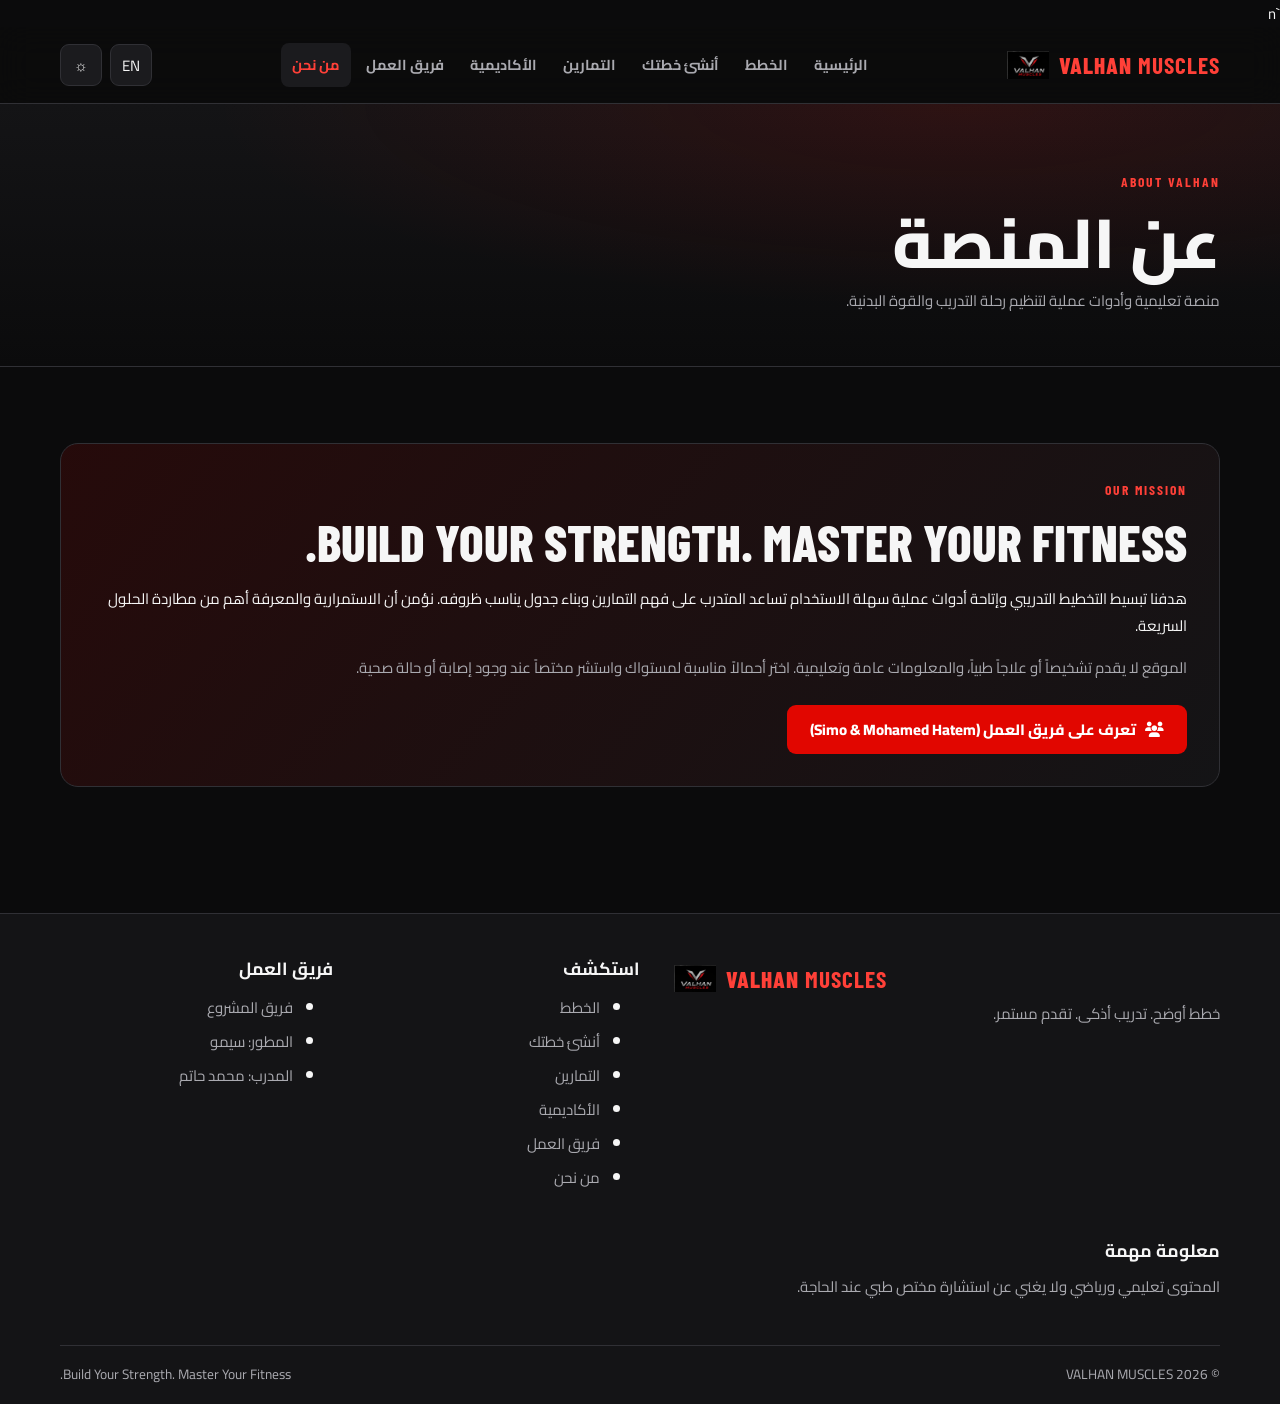
==== commit 013d11a1: "feat: complete VALHAN MUSCLES improvements and portfolios" ====
--- a/pages/about.html
+++ b/pages/about.html
@@ -1 +1 @@
-<!doctype html><html lang="ar" dir="rtl"><head><meta charset="utf-8"><meta name="viewport" content="width=device-width,initial-scale=1"><meta name="theme-color" content="#0b0b0c"><meta name="description" content="VALHAN MUSCLES — خطط تدريب ومكتبة تمارين لبناء قوتك بوعي."><title>VALHAN MUSCLES</title><link rel="preconnect" href="https://fonts.googleapis.com"><link rel="preconnect" href="https://fonts.gstatic.com" crossorigin><link href="https://fonts.googleapis.com/css2?family=Barlow+Condensed:wght@500;600;700;800&family=Cairo:wght@400;500;600;700;800&display=swap" rel="stylesheet"><link rel="stylesheet" href="../css/global.css"><link rel="stylesheet" href="../css/header.css"><link rel="stylesheet" href="../css/footer.css"><link rel="stylesheet" href="../css/pages/pages.css"></head><body data-root=".." data-page="about"><a class="skip-link" href="#main-content">تخطَّ إلى المحتوى</a><header id="site-header"></header><main id="main-content"></main><footer id="site-footer"></footer><div class="toast" id="toast" role="status" aria-live="polite"></div><script src="../js/storage.js" defer></script><script src="../js/main.js" defer></script><script src="../js/exercises.js" defer></script><script src="../js/workout-builder.js" defer></script><script src="../js/volume-calculator.js" defer></script><script src="../js/app.js" defer></script></body></html>+<!doctype html><html lang="ar" dir="rtl"><head><meta charset="utf-8"><meta name="viewport" content="width=device-width,initial-scale=1"><meta name="theme-color" content="#0b0b0c"><meta name="description" content="VALHAN MUSCLES — خطط تدريب ومكتبة تمارين لبناء قوتك بوعي."><title>VALHAN MUSCLES</title><link rel="preconnect" href="https://fonts.googleapis.com"><link rel="preconnect" href="https://fonts.gstatic.com" crossorigin><link href="https://fonts.googleapis.com/css2?family=Barlow+Condensed:wght@500;600;700;800&family=Cairo:wght@400;500;600;700;800&display=swap" rel="stylesheet"><link rel="stylesheet" href="../css/all.min.css">`n  <link rel="stylesheet" href="../css/global.css"><link rel="stylesheet" href="../css/header.css"><link rel="stylesheet" href="../css/footer.css"><link rel="stylesheet" href="../css/pages/pages.css"></head><body data-root=".." data-page="about"><a class="skip-link" href="#main-content">تخطَّ إلى المحتوى</a><header id="site-header"></header><main id="main-content"></main><footer id="site-footer"></footer><div class="toast" id="toast" role="status" aria-live="polite"></div><script src="../js/storage.js" defer></script><script src="../js/main.js" defer></script><script src="../js/exercises.js" defer></script><script src="../js/workout-builder.js" defer></script><script src="../js/volume-calculator.js" defer></script><script src="../js/app.js" defer></script></body></html>
--- a/css/pages/pages.css
+++ b/css/pages/pages.css
@@ -1 +1,739 @@
-.hero{min-height:610px;display:grid;align-items:center;position:relative;overflow:hidden;background:radial-gradient(ellipse at 75% 45%,#e1060030,transparent 40%),linear-gradient(120deg,#090909,#171719 65%,#250c0c)}.hero:after{content:"";position:absolute;inset:0;background:linear-gradient(90deg,#080808ef 5%,#08080899 65%,transparent)}.hero-content{position:relative;z-index:1;padding-block:100px}.hero h1{font:800 clamp(3rem,8vw,6.7rem)/.94 var(--head);max-width:850px;margin:16px 0}.hero h1 em{font-style:normal;color:var(--red2)}.hero p{max-width:610px;color:#c4c4c8;font-size:1.05rem}.actions{display:flex;gap:12px;flex-wrap:wrap;margin-top:26px}.feature-grid{grid-template-columns:repeat(4,1fr)}.feature{padding:24px;min-height:230px;transition:.25s}.feature:hover,.plan-card:hover,.exercise-card:hover{transform:translateY(-5px);border-color:#e106006e}.feature b{font:700 2rem var(--head);color:var(--red2)}.feature h3{margin:14px 0 8px}.feature p{color:var(--muted);font-size:.92rem}.split{display:grid;grid-template-columns:1fr 1fr;align-items:center;gap:44px}.split img{width:100%;height:350px;object-fit:cover;border-radius:18px}.steps{grid-template-columns:repeat(3,1fr)}.step{padding:24px;border-inline-start:2px solid var(--red)}.step strong{font:700 2.5rem var(--head);color:var(--red2)}.filter-bar{display:grid;grid-template-columns:repeat(3,1fr);gap:14px;padding:18px;background:var(--surface);border:1px solid var(--line);border-radius:14px;margin-bottom:24px}.plan-grid{grid-template-columns:repeat(3,1fr)}.plan-card{padding:22px;display:flex;flex-direction:column;gap:12px;transition:.25s}.plan-card h3{font-size:1.35rem}.plan-card p{color:var(--muted);font-size:.9rem}.plan-meta{display:flex;justify-content:space-between;color:var(--muted);font-size:.82rem}.plan-card .btn{margin-top:auto}.exercise-grid{grid-template-columns:repeat(4,1fr)}.exercise-card{transition:.25s;cursor:pointer}.exercise-card img{width:100%;height:190px;object-fit:contain;background:linear-gradient(145deg,#303034,#151517);padding:12px}.exercise-card .body{padding:14px}.exercise-card h3{font-size:1.05rem;margin-bottom:4px}.exercise-card p{font-size:.8rem;color:var(--muted);margin:0}.builder-toolbar{display:flex;align-items:end;gap:14px;flex-wrap:wrap;padding:18px;background:var(--surface);border:1px solid var(--line);border-radius:14px;margin-bottom:20px}.builder-toolbar .field{min-width:170px;flex:1}.day-card{padding:20px;margin-bottom:18px;border:1px solid var(--line);border-radius:14px;background:var(--surface)}.day-head,.exercise-head{display:flex;justify-content:space-between;align-items:center;gap:12px}.day-head h3{margin:0}.reorder{display:flex;gap:5px}.reorder button,.remove-btn{border:1px solid var(--line);background:var(--card);color:var(--text);border-radius:7px;min-width:34px;height:34px}.remove-btn{color:#ff716b}.day-note{margin:14px 0}.day-note textarea{min-height:60px}.exercise-row{padding:14px 0;border-top:1px solid var(--line);margin-top:14px}.exercise-head{margin-bottom:12px}.picked{display:flex;align-items:center;gap:10px;font-weight:800}.picked img{width:52px;height:52px;border-radius:8px;object-fit:cover;background:#333}.exercise-fields{display:grid;grid-template-columns:2fr repeat(4,1fr);gap:10px}.exercise-fields label{font-size:.78rem;color:var(--muted)}.exercise-fields input{margin-top:4px}.builder-actions{display:flex;gap:10px;flex-wrap:wrap;margin:22px 0}.academy-grid{grid-template-columns:repeat(3,1fr)}.article{padding:24px}.article h3{margin:10px 0}.article p{color:var(--muted)}.detail-layout{display:grid;grid-template-columns:1fr 1fr;gap:28px}.detail-image{width:100%;height:360px;object-fit:contain;background:linear-gradient(145deg,#303034,#151517);border-radius:16px}.video-list{display:grid;gap:10px;margin-top:18px}.video-link{padding:13px 15px;background:var(--card);border:1px solid var(--line);border-radius:9px}.video-link:hover{border-color:var(--red);color:var(--red2)}.about-panel{padding:32px;background:linear-gradient(130deg,#e1060020,var(--surface));border:1px solid var(--line);border-radius:18px}.picker-grid{grid-template-columns:repeat(4,1fr)}.picker-item{border:1px solid var(--line);border-radius:10px;background:var(--card);color:var(--text);padding:8px;text-align:start}.picker-item img{height:90px;width:100%;object-fit:contain}.picker-item span{display:block;font-weight:700;font-size:.85rem}.picker-item small{color:var(--muted)}.modal-search{margin:14px 0}.badge-row{display:flex;gap:8px;flex-wrap:wrap;margin:12px 0}@media(max-width:900px){.feature-grid,.exercise-grid{grid-template-columns:repeat(2,1fr)}.plan-grid,.academy-grid{grid-template-columns:repeat(2,1fr)}.exercise-fields{grid-template-columns:repeat(2,1fr)}}@media(max-width:650px){.hero{min-height:550px}.split,.detail-layout{grid-template-columns:1fr}.steps,.plan-grid,.academy-grid{grid-template-columns:1fr}.filter-bar{grid-template-columns:1fr}.exercise-grid{grid-template-columns:repeat(2,minmax(0,1fr));gap:12px}.exercise-card img{height:140px}.picker-grid{grid-template-columns:repeat(2,1fr)}.exercise-fields{grid-template-columns:1fr 1fr}.day-head{align-items:flex-start;flex-direction:column}}+.hero{min-height:610px;display:grid;align-items:center;position:relative;overflow:hidden;background:radial-gradient(ellipse at 75% 45%,#e1060030,transparent 40%),linear-gradient(120deg,#090909,#171719 65%,#250c0c)}.hero:after{content:"";position:absolute;inset:0;background:linear-gradient(90deg,#080808ef 5%,#08080899 65%,transparent)}.hero-content{position:relative;z-index:1;padding-block:100px}.hero h1{font:800 clamp(3rem,8vw,6.7rem)/.94 var(--head);max-width:850px;margin:16px 0}.hero h1 em{font-style:normal;color:var(--red2)}.hero p{max-width:610px;color:#c4c4c8;font-size:1.05rem}.actions{display:flex;gap:12px;flex-wrap:wrap;margin-top:26px}.feature-grid{grid-template-columns:repeat(4,1fr)}.feature{padding:24px;min-height:230px;transition:.25s}.feature:hover,.plan-card:hover,.exercise-card:hover{transform:translateY(-5px);border-color:#e106006e}.feature b{font:700 2rem var(--head);color:var(--red2)}.feature h3{margin:14px 0 8px}.feature p{color:var(--muted);font-size:.92rem}.split{display:grid;grid-template-columns:1fr 1fr;align-items:center;gap:44px}.split img{width:100%;height:350px;object-fit:cover;border-radius:18px}.steps{grid-template-columns:repeat(3,1fr)}.step{padding:24px;border-inline-start:2px solid var(--red)}.step strong{font:700 2.5rem var(--head);color:var(--red2)}.filter-bar{display:grid;grid-template-columns:repeat(3,1fr);gap:14px;padding:18px;background:var(--surface);border:1px solid var(--line);border-radius:14px;margin-bottom:24px}.plan-grid{grid-template-columns:repeat(3,1fr)}.plan-card{padding:22px;display:flex;flex-direction:column;gap:12px;transition:.25s}.plan-card h3{font-size:1.35rem}.plan-card p{color:var(--muted);font-size:.9rem}.plan-meta{display:flex;justify-content:space-between;color:var(--muted);font-size:.82rem}.plan-card .btn{margin-top:auto}.exercise-grid{grid-template-columns:repeat(4,1fr)}.exercise-card{transition:.25s;cursor:pointer}.exercise-card img{width:100%;height:190px;object-fit:contain;background:linear-gradient(145deg,#303034,#151517);padding:12px}.exercise-card .body{padding:14px}.exercise-card h3{font-size:1.05rem;margin-bottom:4px}.exercise-card p{font-size:.8rem;color:var(--muted);margin:0}.builder-toolbar{display:flex;align-items:end;gap:14px;flex-wrap:wrap;padding:18px;background:var(--surface);border:1px solid var(--line);border-radius:14px;margin-bottom:20px}.builder-toolbar .field{min-width:170px;flex:1}.day-card{padding:20px;margin-bottom:18px;border:1px solid var(--line);border-radius:14px;background:var(--surface)}.day-head,.exercise-head{display:flex;justify-content:space-between;align-items:center;gap:12px}.day-head h3{margin:0}.reorder{display:flex;gap:5px}.reorder button,.remove-btn{border:1px solid var(--line);background:var(--card);color:var(--text);border-radius:7px;min-width:34px;height:34px}.remove-btn{color:#ff716b}.day-note{margin:14px 0}.day-note textarea{min-height:60px}.exercise-row{padding:14px 0;border-top:1px solid var(--line);margin-top:14px}.exercise-head{margin-bottom:12px}.picked{display:flex;align-items:center;gap:10px;font-weight:800}.picked img{width:52px;height:52px;border-radius:8px;object-fit:cover;background:#333}.exercise-fields{display:grid;grid-template-columns:2fr repeat(4,1fr);gap:10px}.exercise-fields label{font-size:.78rem;color:var(--muted)}.exercise-fields input{margin-top:4px}.builder-actions{display:flex;gap:10px;flex-wrap:wrap;margin:22px 0}.academy-grid{grid-template-columns:repeat(3,1fr)}.article{padding:24px}.article h3{margin:10px 0}.article p{color:var(--muted)}.detail-layout{display:grid;grid-template-columns:1fr 1fr;gap:28px}.detail-image{width:100%;height:360px;object-fit:contain;background:linear-gradient(145deg,#303034,#151517);border-radius:16px}.video-list{display:grid;gap:10px;margin-top:18px}.video-link{padding:13px 15px;background:var(--card);border:1px solid var(--line);border-radius:9px}.video-link:hover{border-color:var(--red);color:var(--red2)}.about-panel{padding:32px;background:linear-gradient(130deg,#e1060020,var(--surface));border:1px solid var(--line);border-radius:18px}.picker-grid{grid-template-columns:repeat(4,1fr)}.picker-item{border:1px solid var(--line);border-radius:10px;background:var(--card);color:var(--text);padding:8px;text-align:start}.picker-item img{height:90px;width:100%;object-fit:contain}.picker-item span{display:block;font-weight:700;font-size:.85rem}.picker-item small{color:var(--muted)}.modal-search{margin:14px 0}.badge-row{display:flex;gap:8px;flex-wrap:wrap;margin:12px 0}@media(max-width:900px){.feature-grid,.exercise-grid{grid-template-columns:repeat(2,1fr)}.plan-grid,.academy-grid{grid-template-columns:repeat(2,1fr)}.exercise-fields{grid-template-columns:repeat(2,1fr)}}@media(max-width:650px){.hero{min-height:550px}.split,.detail-layout{grid-template-columns:1fr}.steps,.plan-grid,.academy-grid{grid-template-columns:1fr}.filter-bar{grid-template-columns:1fr}.exercise-grid{grid-template-columns:repeat(2,minmax(0,1fr));gap:12px}.exercise-card img{height:140px}.picker-grid{grid-template-columns:repeat(2,1fr)}.exercise-fields{grid-template-columns:1fr 1fr}.day-head{align-items:flex-start;flex-direction:column}}
+/* ==========================================================================
+   OUR TEAM & PORTFOLIOS (DEVELOPER & COACH) + TOOLS & TECHNOLOGIES
+   ========================================================================== */
+
+/* Team Selection Page */
+.team-hero {
+  text-align: center;
+  padding: 80px 0 40px;
+}
+
+.team-grid {
+  display: grid;
+  grid-template-columns: repeat(2, 1fr);
+  gap: 32px;
+  margin-top: 20px;
+}
+
+.team-card {
+  position: relative;
+  border-radius: var(--radius);
+  background: var(--surface);
+  border: 1px solid var(--line);
+  overflow: hidden;
+  transition: transform .3s cubic-bezier(0.16, 1, 0.3, 1), border-color .3s, box-shadow .3s;
+  display: flex;
+  flex-direction: column;
+}
+
+.team-card:hover {
+  transform: translateY(-8px);
+}
+
+.team-card-image-wrap {
+  position: relative;
+  width: 100%;
+  height: 380px;
+  overflow: hidden;
+  background: #0f1012;
+}
+
+.team-card-image-wrap img {
+  width: 100%;
+  height: 100%;
+  object-fit: cover;
+  object-position: center top;
+  transition: transform .5s cubic-bezier(0.16, 1, 0.3, 1);
+}
+
+.team-card:hover .team-card-image-wrap img {
+  transform: scale(1.04);
+}
+
+.team-card-overlay {
+  position: absolute;
+  inset: 0;
+  background: linear-gradient(to top, rgba(11,11,12,0.95) 0%, rgba(11,11,12,0.4) 50%, transparent 100%);
+}
+
+.team-card-body {
+  padding: 28px 24px 32px;
+  display: flex;
+  flex-direction: column;
+  flex: 1;
+}
+
+/* Distinct Identity: Developer Card */
+.team-card.team-card-dev {
+  border-top: 4px solid #00d2ff;
+}
+
+.team-card.team-card-dev:hover {
+  border-color: #00d2ff;
+  box-shadow: 0 16px 40px rgba(0, 210, 255, 0.18);
+}
+
+.team-card-dev .role-badge {
+  background: rgba(0, 210, 255, 0.12);
+  color: #00d2ff;
+  border: 1px solid rgba(0, 210, 255, 0.3);
+}
+
+.btn-dev {
+  background: linear-gradient(135deg, #0088cc, #00d2ff);
+  color: #05101a !important;
+  font-weight: 800;
+  border: none;
+}
+
+.btn-dev:hover {
+  filter: brightness(1.15);
+  box-shadow: 0 8px 25px rgba(0, 210, 255, 0.35);
+}
+
+/* Distinct Identity: Coach Card */
+.team-card.team-card-coach {
+  border-top: 4px solid var(--red);
+}
+
+.team-card.team-card-coach:hover {
+  border-color: var(--red);
+  box-shadow: 0 16px 40px rgba(225, 6, 0, 0.22);
+}
+
+.team-card-coach .role-badge {
+  background: rgba(225, 6, 0, 0.15);
+  color: var(--red2);
+  border: 1px solid rgba(225, 6, 0, 0.35);
+}
+
+.btn-coach {
+  background: linear-gradient(135deg, #b00500, #e10600);
+  color: #fff !important;
+  font-weight: 800;
+  border: none;
+}
+
+.btn-coach:hover {
+  filter: brightness(1.15);
+  box-shadow: 0 8px 25px rgba(225, 6, 0, 0.4);
+}
+
+.role-badge {
+  display: inline-flex;
+  align-items: center;
+  gap: 6px;
+  padding: 4px 12px;
+  border-radius: 999px;
+  font-size: .8rem;
+  font-weight: 700;
+  letter-spacing: .5px;
+  text-transform: uppercase;
+  margin-bottom: 12px;
+  width: fit-content;
+}
+
+.team-card-name {
+  font-size: 2rem;
+  margin-bottom: 6px;
+}
+
+.team-card-desc {
+  color: var(--muted);
+  font-size: .95rem;
+  line-height: 1.6;
+  margin-bottom: 24px;
+  flex: 1;
+}
+
+/* Synergy Callout */
+.team-synergy-banner {
+  margin-top: 44px;
+  padding: 24px 28px;
+  border-radius: var(--radius);
+  background: linear-gradient(135deg, rgba(225,6,0,0.08), rgba(0,210,255,0.08));
+  border: 1px solid var(--line);
+  display: flex;
+  align-items: center;
+  justify-content: space-between;
+  gap: 20px;
+}
+
+.team-synergy-banner p {
+  margin: 0;
+  font-size: .98rem;
+}
+
+/* Tools & Technologies Section */
+.tech-section {
+  padding-top: 50px;
+}
+
+.tech-group-title {
+  display: flex;
+  align-items: center;
+  gap: 12px;
+  margin: 36px 0 18px;
+  font-size: 1.35rem;
+  color: var(--text);
+  border-bottom: 1px solid var(--line);
+  padding-bottom: 10px;
+}
+
+.tech-group-title i {
+  color: var(--red2);
+}
+
+.tech-grid {
+  display: grid;
+  grid-template-columns: repeat(3, 1fr);
+  gap: 20px;
+}
+
+.tech-card {
+  padding: 22px;
+  background: var(--surface);
+  border: 1px solid var(--line);
+  border-radius: var(--radius);
+  transition: transform .25s, border-color .25s;
+  display: flex;
+  flex-direction: column;
+}
+
+.tech-card:hover {
+  transform: translateY(-4px);
+  border-color: rgba(225, 6, 0, 0.45);
+}
+
+.tech-card-header {
+  display: flex;
+  align-items: center;
+  gap: 14px;
+  margin-bottom: 12px;
+}
+
+.tech-icon-box {
+  width: 46px;
+  height: 46px;
+  border-radius: 10px;
+  background: var(--card);
+  border: 1px solid var(--line);
+  display: flex;
+  align-items: center;
+  justify-content: center;
+  font-size: 1.4rem;
+  color: var(--red2);
+  flex-shrink: 0;
+}
+
+.tech-card-title {
+  font-size: 1.15rem;
+  margin: 0;
+}
+
+.tech-card-type {
+  font-size: .75rem;
+  color: var(--muted);
+  text-transform: uppercase;
+  letter-spacing: .5px;
+}
+
+.tech-card-desc {
+  color: var(--muted);
+  font-size: .88rem;
+  line-height: 1.6;
+  margin: 0;
+}
+
+/* Personal Portfolio Common Styles */
+.portfolio-hero {
+  padding: 60px 0 40px;
+  position: relative;
+  overflow: hidden;
+  border-bottom: 1px solid var(--line);
+  background: radial-gradient(circle at 85% 30%, rgba(225,6,0,0.12), transparent 50%), var(--bg);
+}
+
+.portfolio-hero.dev-hero {
+  background: radial-gradient(circle at 85% 30%, rgba(0,210,255,0.14), transparent 50%), var(--bg);
+}
+
+.portfolio-hero-inner {
+  display: grid;
+  grid-template-columns: 320px 1fr;
+  gap: 48px;
+  align-items: center;
+}
+
+.profile-avatar-wrap {
+  position: relative;
+  width: 100%;
+  max-width: 320px;
+  aspect-ratio: 4/5;
+  border-radius: 20px;
+  overflow: hidden;
+  border: 2px solid var(--line);
+  box-shadow: 0 20px 50px rgba(0,0,0,0.5);
+}
+
+.profile-avatar-wrap img {
+  width: 100%;
+  height: 100%;
+  object-fit: cover;
+  object-position: center top;
+}
+
+.portfolio-info {
+  display: flex;
+  flex-direction: column;
+}
+
+.portfolio-info h1 {
+  font-size: clamp(2.4rem, 5vw, 3.8rem);
+  margin: 10px 0 14px;
+}
+
+.portfolio-intro {
+  font-size: 1.1rem;
+  color: #d1d1d6;
+  max-width: 680px;
+  line-height: 1.7;
+  margin-bottom: 24px;
+}
+
+body.light .portfolio-intro {
+  color: #3f3f46;
+}
+
+.nav-back-bar {
+  display: flex;
+  align-items: center;
+  justify-content: space-between;
+  gap: 12px;
+  flex-wrap: wrap;
+  padding: 16px 0;
+  margin-bottom: 24px;
+  border-bottom: 1px solid var(--line);
+}
+
+.nav-back-link {
+  display: inline-flex;
+  align-items: center;
+  gap: 8px;
+  color: var(--muted);
+  font-weight: 700;
+  font-size: .9rem;
+  transition: color .2s;
+}
+
+.nav-back-link:hover {
+  color: var(--red2);
+}
+
+/* Social & Contact Bar */
+.social-links-bar {
+  display: flex;
+  align-items: center;
+  gap: 12px;
+  flex-wrap: wrap;
+  margin-top: 10px;
+}
+
+.social-btn {
+  display: inline-flex;
+  align-items: center;
+  gap: 9px;
+  padding: 10px 18px;
+  border-radius: 10px;
+  background: var(--card);
+  border: 1px solid var(--line);
+  color: var(--text);
+  font-weight: 700;
+  font-size: .88rem;
+  transition: all .25s ease;
+}
+
+.social-btn i {
+  font-size: 1.15rem;
+}
+
+.social-btn:hover {
+  transform: translateY(-3px);
+  color: #fff;
+}
+
+.social-btn.btn-ig:hover {
+  background: linear-gradient(45deg, #f09433 0%, #e6683c 25%, #dc2743 50%, #cc2366 75%, #bc1888 100%);
+  border-color: #dc2743;
+  box-shadow: 0 6px 20px rgba(220, 39, 67, 0.4);
+}
+
+.social-btn.btn-gh:hover {
+  background: #24292e;
+  border-color: #4078c0;
+  box-shadow: 0 6px 20px rgba(64, 120, 192, 0.35);
+}
+
+.social-btn.btn-wa:hover {
+  background: #25d366;
+  border-color: #25d366;
+  color: #0b2212;
+  box-shadow: 0 6px 20px rgba(37, 211, 102, 0.4);
+}
+
+.social-btn.btn-tt:hover {
+  background: #000;
+  border-color: #fe2c55;
+  box-shadow: 0 6px 20px rgba(254, 44, 85, 0.35);
+}
+
+.social-btn.btn-fb:hover {
+  background: #1877f2;
+  border-color: #1877f2;
+  box-shadow: 0 6px 20px rgba(24, 119, 242, 0.4);
+}
+
+/* Projects Section (Developer) */
+.projects-grid {
+  display: grid;
+  grid-template-columns: repeat(2, 1fr);
+  gap: 32px;
+  margin-top: 24px;
+}
+
+.project-card {
+  background: var(--surface);
+  border: 1px solid var(--line);
+  border-radius: var(--radius);
+  overflow: hidden;
+  display: flex;
+  flex-direction: column;
+  transition: transform .3s, border-color .3s, box-shadow .3s;
+}
+
+.project-card:hover {
+  transform: translateY(-6px);
+  border-color: rgba(0, 210, 255, 0.5);
+  box-shadow: 0 16px 40px rgba(0,0,0,0.3);
+}
+
+.project-preview {
+  position: relative;
+  height: 220px;
+  background: linear-gradient(135deg, #101927, #18263e);
+  display: flex;
+  align-items: center;
+  justify-content: center;
+  padding: 24px;
+  border-bottom: 1px solid var(--line);
+  overflow: hidden;
+}
+
+.project-preview-mockup {
+  width: 90%;
+  max-width: 400px;
+  background: #0a0e17;
+  border: 1px solid rgba(0, 210, 255, 0.3);
+  border-radius: 12px;
+  padding: 16px;
+  box-shadow: 0 12px 30px rgba(0,0,0,0.6);
+  transform: translateY(10px);
+  transition: transform .3s ease;
+}
+
+.project-card:hover .project-preview-mockup {
+  transform: translateY(0);
+}
+
+.mockup-bar {
+  display: flex;
+  gap: 6px;
+  margin-bottom: 12px;
+}
+
+.mockup-bar span {
+  width: 8px;
+  height: 8px;
+  border-radius: 50%;
+  background: #334155;
+}
+
+.mockup-bar span:nth-child(1) { background: #ef4444; }
+.mockup-bar span:nth-child(2) { background: #eab308; }
+.mockup-bar span:nth-child(3) { background: #22c55e; }
+
+.mockup-screen-title {
+  font-family: var(--head);
+  font-size: 1.35rem;
+  font-weight: 800;
+  color: #00d2ff;
+  letter-spacing: .5px;
+}
+
+.project-card-body {
+  padding: 24px;
+  display: flex;
+  flex-direction: column;
+  flex: 1;
+}
+
+.project-card-title {
+  font-size: 1.5rem;
+  margin-bottom: 8px;
+}
+
+.project-card-desc {
+  color: var(--muted);
+  font-size: .92rem;
+  line-height: 1.6;
+  margin-bottom: 18px;
+  flex: 1;
+}
+
+.tech-tags-row {
+  display: flex;
+  gap: 8px;
+  flex-wrap: wrap;
+  margin-bottom: 20px;
+}
+
+.tech-tag {
+  background: var(--card);
+  border: 1px solid var(--line);
+  padding: 4px 10px;
+  border-radius: 6px;
+  font-size: .78rem;
+  font-weight: 700;
+  color: #94a3b8;
+}
+
+.project-actions {
+  display: flex;
+  gap: 12px;
+  flex-wrap: wrap;
+}
+
+.project-actions .btn {
+  flex: 1;
+  text-align: center;
+  justify-content: center;
+}
+
+/* Coaching Philosophy Section */
+.philosophy-grid {
+  display: grid;
+  grid-template-columns: repeat(3, 1fr);
+  gap: 24px;
+  margin-top: 28px;
+}
+
+.philosophy-card {
+  padding: 28px 24px;
+  background: var(--surface);
+  border: 1px solid var(--line);
+  border-radius: var(--radius);
+  border-top: 3px solid var(--red);
+  transition: transform .25s, box-shadow .25s;
+  display: flex;
+  flex-direction: column;
+}
+
+.philosophy-card:hover {
+  transform: translateY(-5px);
+  box-shadow: 0 12px 35px rgba(225, 6, 0, 0.15);
+}
+
+.philosophy-number {
+  font-family: var(--head);
+  font-size: 2.2rem;
+  font-weight: 800;
+  color: var(--red2);
+  line-height: 1;
+  margin-bottom: 12px;
+}
+
+.philosophy-title {
+  font-size: 1.25rem;
+  margin-bottom: 10px;
+}
+
+.philosophy-desc {
+  color: var(--muted);
+  font-size: .92rem;
+  line-height: 1.6;
+  margin: 0;
+}
+
+/* Coach Contact Section */
+.coach-contact-card {
+  padding: 40px;
+  background: linear-gradient(135deg, rgba(225,6,0,0.12), var(--surface));
+  border: 1px solid var(--line);
+  border-radius: var(--radius);
+  text-align: center;
+  max-width: 720px;
+  margin: 0 auto;
+}
+
+.coach-contact-card h2 {
+  font-size: 2rem;
+  margin-bottom: 12px;
+}
+
+.coach-contact-card p {
+  color: var(--muted);
+  max-width: 520px;
+  margin: 0 auto 24px;
+}
+
+/* Unified Volume Summary Table from reference-workout.pdf */
+.volume-summary-box {
+  background: var(--surface);
+  border: 1px solid var(--line);
+  border-radius: var(--radius);
+  padding: 28px;
+  margin-bottom: 36px;
+}
+
+.volume-summary-header {
+  border-inline-start: 4px solid #1a56db;
+  padding-inline-start: 14px;
+  margin-bottom: 20px;
+}
+
+.volume-summary-header h2 {
+  font-size: 1.5rem;
+  margin: 0 0 6px;
+}
+
+.volume-summary-header p {
+  color: var(--muted);
+  font-size: .9rem;
+  margin: 0;
+}
+
+.volume-table-wrap {
+  overflow-x: auto;
+  border-radius: 10px;
+  border: 1px solid var(--line);
+}
+
+.volume-table {
+  width: 100%;
+  border-collapse: collapse;
+  text-align: start;
+  font-size: .9rem;
+}
+
+.volume-table th {
+  background: #1e293b;
+  color: #f8fafc;
+  padding: 12px 16px;
+  font-weight: 700;
+  letter-spacing: .5px;
+}
+
+body.light .volume-table th {
+  background: #1e293b;
+  color: #fff;
+}
+
+.volume-table td {
+  padding: 11px 16px;
+  border-bottom: 1px solid var(--line);
+}
+
+.volume-table tr:last-child td {
+  border-bottom: none;
+}
+
+.volume-table tr:hover {
+  background: rgba(255, 255, 255, 0.03);
+}
+
+body.light .volume-table tr:hover {
+  background: rgba(0, 0, 0, 0.02);
+}
+
+.volume-total-badge {
+  display: inline-block;
+  padding: 3px 10px;
+  border-radius: 6px;
+  background: rgba(225, 6, 0, 0.15);
+  color: var(--red2);
+  font-weight: 800;
+}
+
+/* Modal Schedule Styling from Reference PDF */
+.pdf-modal-day {
+  margin-bottom: 24px;
+  border: 1px solid var(--line);
+  border-radius: 10px;
+  overflow: hidden;
+}
+
+.pdf-modal-day-head {
+  background: #1e293b;
+  color: #f8fafc;
+  padding: 10px 16px;
+  font-weight: 800;
+  display: flex;
+  justify-content: space-between;
+  align-items: center;
+}
+
+.pdf-modal-day table {
+  width: 100%;
+  border-collapse: collapse;
+  font-size: .88rem;
+}
+
+.pdf-modal-day table td {
+  padding: 9px 16px;
+  border-bottom: 1px solid var(--line);
+}
+
+.pdf-modal-day table tr:last-child td {
+  border-bottom: none;
+}
+
+/* Responsive queries */
+@media(max-width: 992px) {
+  .team-grid,
+  .projects-grid,
+  .portfolio-hero-inner {
+    grid-template-columns: 1fr;
+  }
+  .profile-avatar-wrap {
+    max-width: 240px;
+    margin: 0 auto;
+  }
+  .portfolio-info {
+    text-align: center;
+  }
+  .social-links-bar {
+    justify-content: center;
+  }
+  .philosophy-grid,
+  .tech-grid {
+    grid-template-columns: repeat(2, 1fr);
+  }
+}
+
+@media(max-width: 650px) {
+  .philosophy-grid,
+  .tech-grid {
+    grid-template-columns: 1fr;
+  }
+  .team-synergy-banner {
+    flex-direction: column;
+    text-align: center;
+  }
+  .team-card-image-wrap {
+    height: 300px;
+  }
+  .coach-contact-card {
+    padding: 24px 16px;
+  }
+}
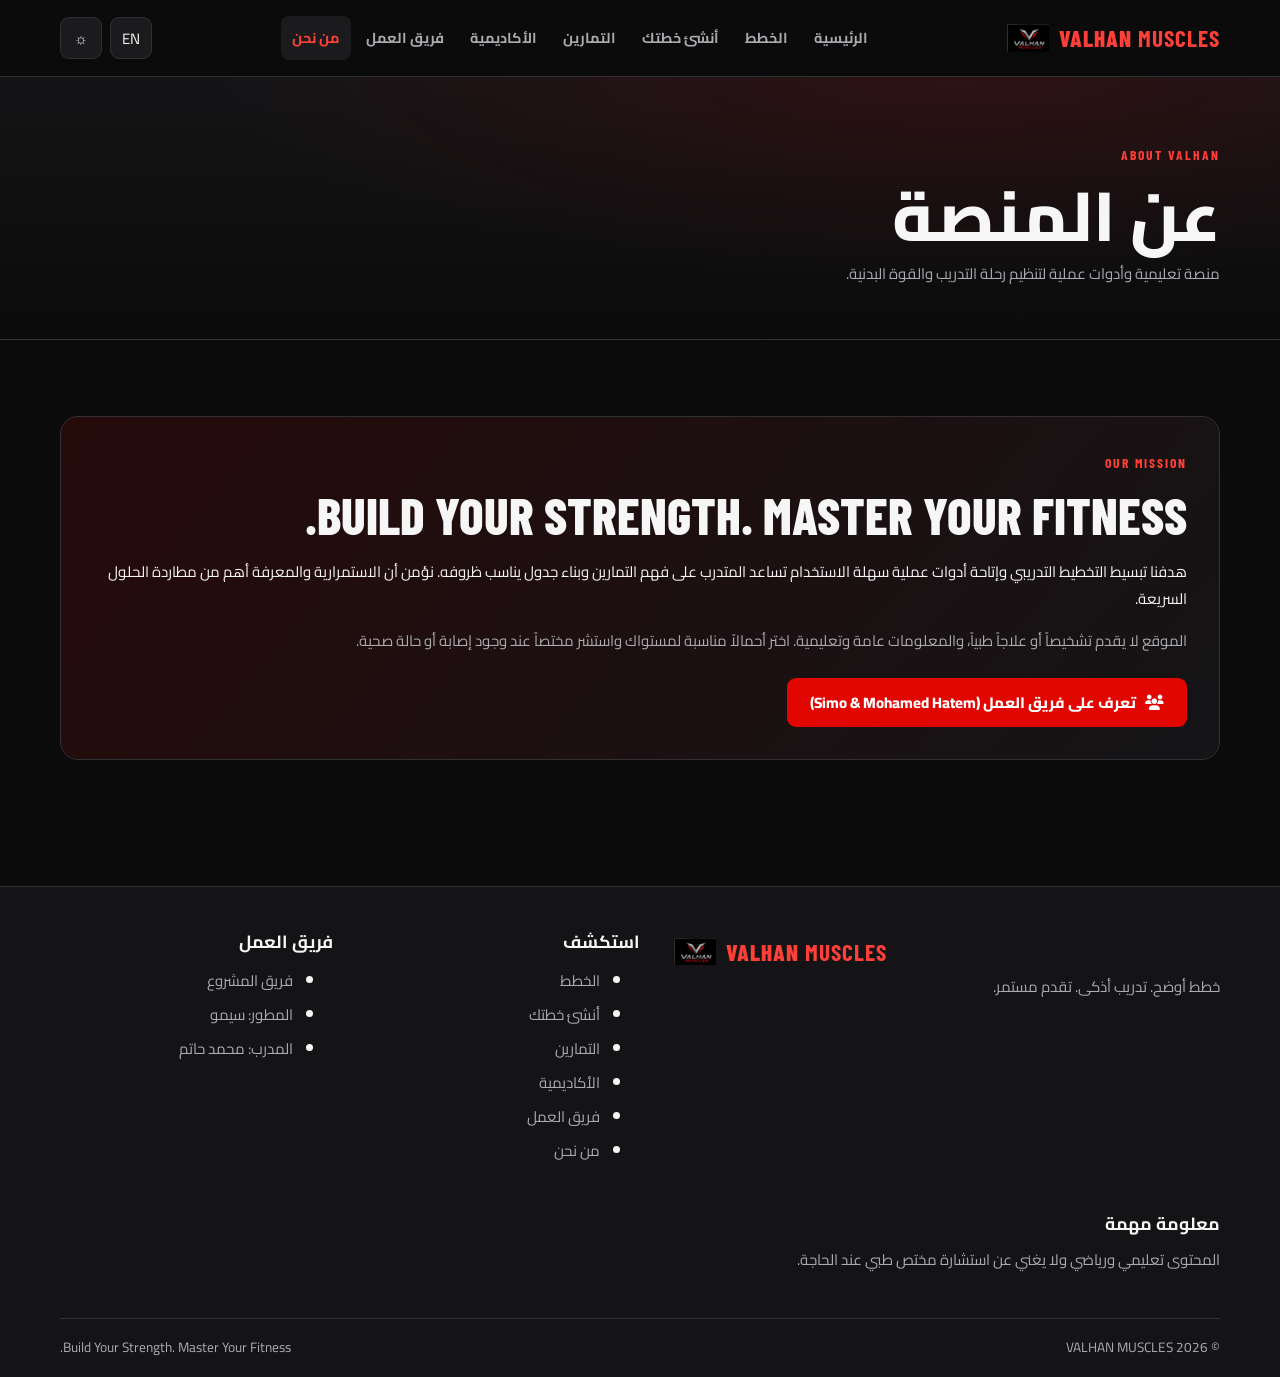
==== commit acdd6d42: "refactor: clean up HTML formatting and fix exercise reveal" ====
--- a/pages/about.html
+++ b/pages/about.html
@@ -1 +1,35 @@
-<!doctype html><html lang="ar" dir="rtl"><head><meta charset="utf-8"><meta name="viewport" content="width=device-width,initial-scale=1"><meta name="theme-color" content="#0b0b0c"><meta name="description" content="VALHAN MUSCLES — خطط تدريب ومكتبة تمارين لبناء قوتك بوعي."><title>VALHAN MUSCLES</title><link rel="preconnect" href="https://fonts.googleapis.com"><link rel="preconnect" href="https://fonts.gstatic.com" crossorigin><link href="https://fonts.googleapis.com/css2?family=Barlow+Condensed:wght@500;600;700;800&family=Cairo:wght@400;500;600;700;800&display=swap" rel="stylesheet"><link rel="stylesheet" href="../css/all.min.css">`n  <link rel="stylesheet" href="../css/global.css"><link rel="stylesheet" href="../css/header.css"><link rel="stylesheet" href="../css/footer.css"><link rel="stylesheet" href="../css/pages/pages.css"></head><body data-root=".." data-page="about"><a class="skip-link" href="#main-content">تخطَّ إلى المحتوى</a><header id="site-header"></header><main id="main-content"></main><footer id="site-footer"></footer><div class="toast" id="toast" role="status" aria-live="polite"></div><script src="../js/storage.js" defer></script><script src="../js/main.js" defer></script><script src="../js/exercises.js" defer></script><script src="../js/workout-builder.js" defer></script><script src="../js/volume-calculator.js" defer></script><script src="../js/app.js" defer></script></body></html>+<!doctype html>
+<html lang="ar" dir="rtl">
+
+<head>
+  <meta charset="utf-8">
+  <meta name="viewport" content="width=device-width,initial-scale=1">
+  <meta name="theme-color" content="#0b0b0c">
+  <meta name="description" content="VALHAN MUSCLES — خطط تدريب ومكتبة تمارين لبناء قوتك بوعي.">
+  <title>VALHAN MUSCLES</title>
+  <link rel="preconnect" href="https://fonts.googleapis.com">
+  <link rel="preconnect" href="https://fonts.gstatic.com" crossorigin>
+  <link
+    href="https://fonts.googleapis.com/css2?family=Barlow+Condensed:wght@500;600;700;800&family=Cairo:wght@400;500;600;700;800&display=swap"
+    rel="stylesheet">
+  <link rel="stylesheet" href="../css/all.min.css">
+  <link rel="stylesheet" href="../css/global.css">
+  <link rel="stylesheet" href="../css/header.css">
+  <link rel="stylesheet" href="../css/footer.css">
+  <link rel="stylesheet" href="../css/pages/pages.css">
+</head>
+
+<body data-root=".." data-page="about"><a class="skip-link" href="#main-content">تخطَّ إلى المحتوى</a>
+  <header id="site-header"></header>
+  <main id="main-content"></main>
+  <footer id="site-footer"></footer>
+  <div class="toast" id="toast" role="status" aria-live="polite"></div>
+  <script src="../js/storage.js" defer></script>
+  <script src="../js/main.js" defer></script>
+  <script src="../js/exercises.js" defer></script>
+  <script src="../js/workout-builder.js" defer></script>
+  <script src="../js/volume-calculator.js" defer></script>
+  <script src="../js/app.js" defer></script>
+</body>
+
+</html>
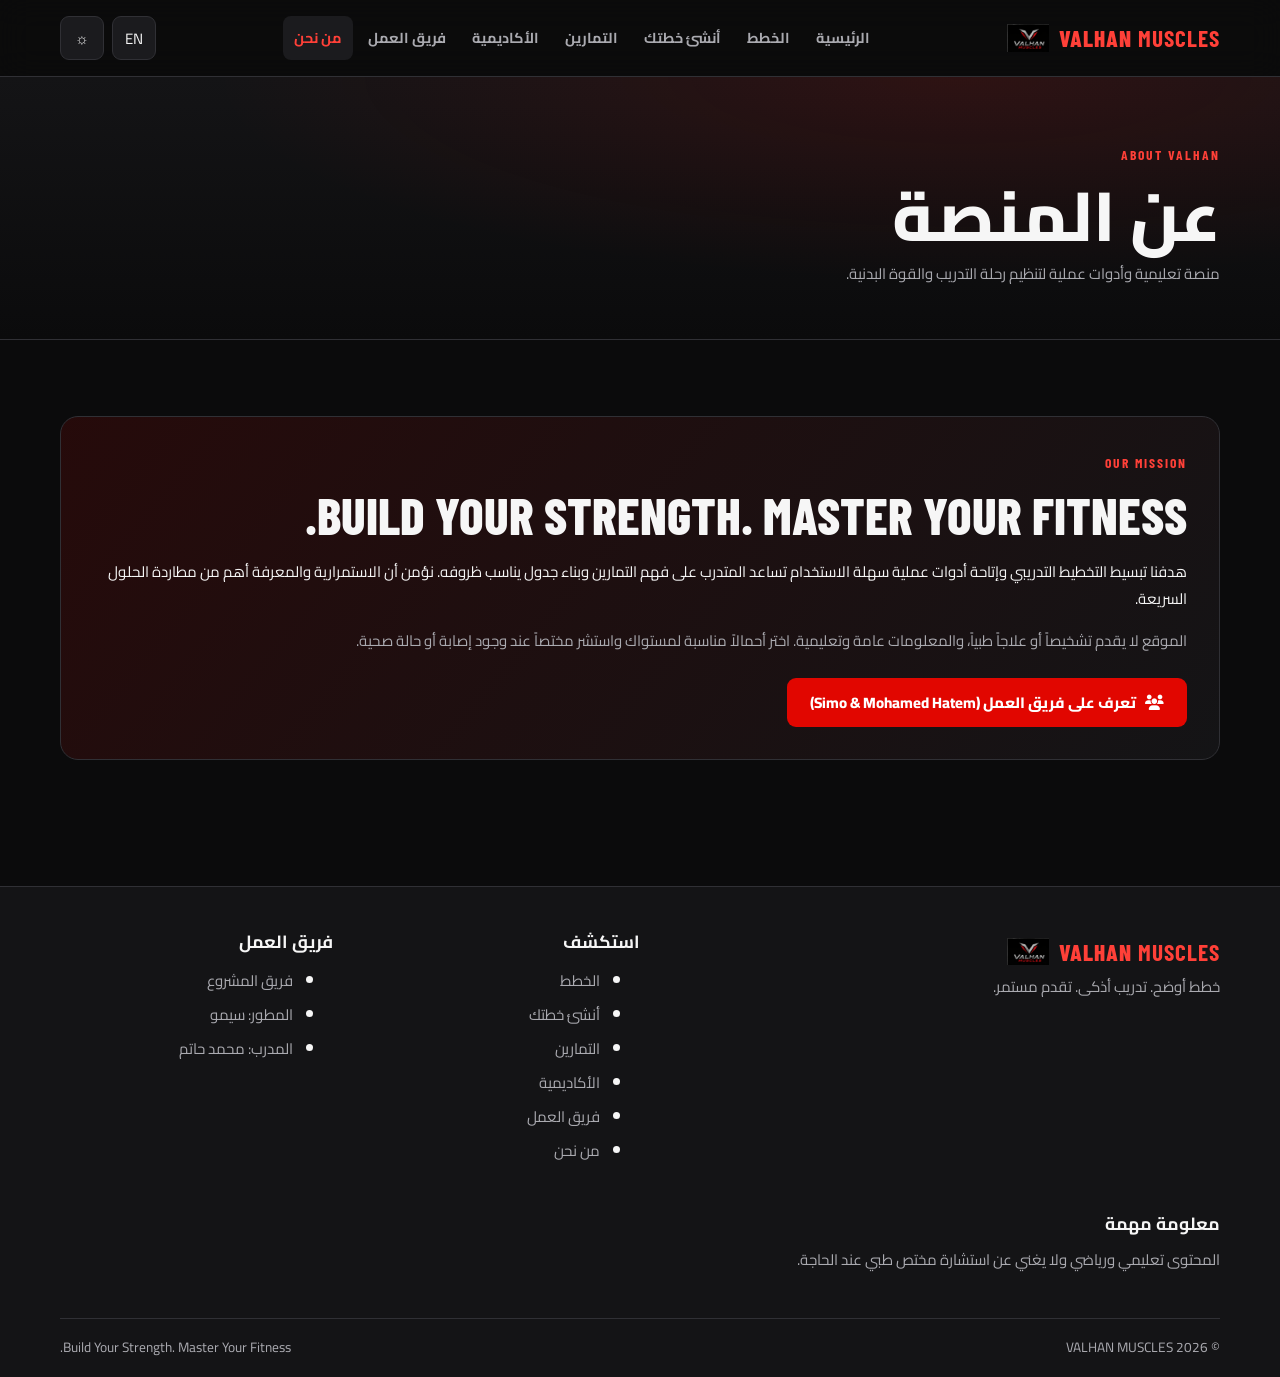
==== commit 93fe81db: "remove voluem calc file and his pathes , imperove responsive" ====
--- a/pages/about.html
+++ b/pages/about.html
@@ -28,7 +28,6 @@
   <script src="../js/main.js" defer></script>
   <script src="../js/exercises.js" defer></script>
   <script src="../js/workout-builder.js" defer></script>
-  <script src="../js/volume-calculator.js" defer></script>
   <script src="../js/app.js" defer></script>
 </body>
 
--- a/css/header.css
+++ b/css/header.css
@@ -21,7 +21,12 @@
   gap: 10px;
   direction: ltr;
   font: 800 1.45rem var(--head);
-  letter-spacing: 1px
+  letter-spacing: 1px;
+  justify-content: flex-end;
+}
+
+html:lang(en) .brand {
+  justify-content: flex-start;
 }
 
 .brand img {
@@ -74,7 +79,7 @@
   display: none
 }
 
-@media(max-width:980px) {
+@media(max-width:1100px) {
   .menu-btn {
     display: block
   }
--- a/css/pages/pages.css
+++ b/css/pages/pages.css
@@ -1,4 +1,454 @@
-.hero{min-height:610px;display:grid;align-items:center;position:relative;overflow:hidden;background:radial-gradient(ellipse at 75% 45%,#e1060030,transparent 40%),linear-gradient(120deg,#090909,#171719 65%,#250c0c)}.hero:after{content:"";position:absolute;inset:0;background:linear-gradient(90deg,#080808ef 5%,#08080899 65%,transparent)}.hero-content{position:relative;z-index:1;padding-block:100px}.hero h1{font:800 clamp(3rem,8vw,6.7rem)/.94 var(--head);max-width:850px;margin:16px 0}.hero h1 em{font-style:normal;color:var(--red2)}.hero p{max-width:610px;color:#c4c4c8;font-size:1.05rem}.actions{display:flex;gap:12px;flex-wrap:wrap;margin-top:26px}.feature-grid{grid-template-columns:repeat(4,1fr)}.feature{padding:24px;min-height:230px;transition:.25s}.feature:hover,.plan-card:hover,.exercise-card:hover{transform:translateY(-5px);border-color:#e106006e}.feature b{font:700 2rem var(--head);color:var(--red2)}.feature h3{margin:14px 0 8px}.feature p{color:var(--muted);font-size:.92rem}.split{display:grid;grid-template-columns:1fr 1fr;align-items:center;gap:44px}.split img{width:100%;height:350px;object-fit:cover;border-radius:18px}.steps{grid-template-columns:repeat(3,1fr)}.step{padding:24px;border-inline-start:2px solid var(--red)}.step strong{font:700 2.5rem var(--head);color:var(--red2)}.filter-bar{display:grid;grid-template-columns:repeat(3,1fr);gap:14px;padding:18px;background:var(--surface);border:1px solid var(--line);border-radius:14px;margin-bottom:24px}.plan-grid{grid-template-columns:repeat(3,1fr)}.plan-card{padding:22px;display:flex;flex-direction:column;gap:12px;transition:.25s}.plan-card h3{font-size:1.35rem}.plan-card p{color:var(--muted);font-size:.9rem}.plan-meta{display:flex;justify-content:space-between;color:var(--muted);font-size:.82rem}.plan-card .btn{margin-top:auto}.exercise-grid{grid-template-columns:repeat(4,1fr)}.exercise-card{transition:.25s;cursor:pointer}.exercise-card img{width:100%;height:190px;object-fit:contain;background:linear-gradient(145deg,#303034,#151517);padding:12px}.exercise-card .body{padding:14px}.exercise-card h3{font-size:1.05rem;margin-bottom:4px}.exercise-card p{font-size:.8rem;color:var(--muted);margin:0}.builder-toolbar{display:flex;align-items:end;gap:14px;flex-wrap:wrap;padding:18px;background:var(--surface);border:1px solid var(--line);border-radius:14px;margin-bottom:20px}.builder-toolbar .field{min-width:170px;flex:1}.day-card{padding:20px;margin-bottom:18px;border:1px solid var(--line);border-radius:14px;background:var(--surface)}.day-head,.exercise-head{display:flex;justify-content:space-between;align-items:center;gap:12px}.day-head h3{margin:0}.reorder{display:flex;gap:5px}.reorder button,.remove-btn{border:1px solid var(--line);background:var(--card);color:var(--text);border-radius:7px;min-width:34px;height:34px}.remove-btn{color:#ff716b}.day-note{margin:14px 0}.day-note textarea{min-height:60px}.exercise-row{padding:14px 0;border-top:1px solid var(--line);margin-top:14px}.exercise-head{margin-bottom:12px}.picked{display:flex;align-items:center;gap:10px;font-weight:800}.picked img{width:52px;height:52px;border-radius:8px;object-fit:cover;background:#333}.exercise-fields{display:grid;grid-template-columns:2fr repeat(4,1fr);gap:10px}.exercise-fields label{font-size:.78rem;color:var(--muted)}.exercise-fields input{margin-top:4px}.builder-actions{display:flex;gap:10px;flex-wrap:wrap;margin:22px 0}.academy-grid{grid-template-columns:repeat(3,1fr)}.article{padding:24px}.article h3{margin:10px 0}.article p{color:var(--muted)}.detail-layout{display:grid;grid-template-columns:1fr 1fr;gap:28px}.detail-image{width:100%;height:360px;object-fit:contain;background:linear-gradient(145deg,#303034,#151517);border-radius:16px}.video-list{display:grid;gap:10px;margin-top:18px}.video-link{padding:13px 15px;background:var(--card);border:1px solid var(--line);border-radius:9px}.video-link:hover{border-color:var(--red);color:var(--red2)}.about-panel{padding:32px;background:linear-gradient(130deg,#e1060020,var(--surface));border:1px solid var(--line);border-radius:18px}.picker-grid{grid-template-columns:repeat(4,1fr)}.picker-item{border:1px solid var(--line);border-radius:10px;background:var(--card);color:var(--text);padding:8px;text-align:start}.picker-item img{height:90px;width:100%;object-fit:contain}.picker-item span{display:block;font-weight:700;font-size:.85rem}.picker-item small{color:var(--muted)}.modal-search{margin:14px 0}.badge-row{display:flex;gap:8px;flex-wrap:wrap;margin:12px 0}@media(max-width:900px){.feature-grid,.exercise-grid{grid-template-columns:repeat(2,1fr)}.plan-grid,.academy-grid{grid-template-columns:repeat(2,1fr)}.exercise-fields{grid-template-columns:repeat(2,1fr)}}@media(max-width:650px){.hero{min-height:550px}.split,.detail-layout{grid-template-columns:1fr}.steps,.plan-grid,.academy-grid{grid-template-columns:1fr}.filter-bar{grid-template-columns:1fr}.exercise-grid{grid-template-columns:repeat(2,minmax(0,1fr));gap:12px}.exercise-card img{height:140px}.picker-grid{grid-template-columns:repeat(2,1fr)}.exercise-fields{grid-template-columns:1fr 1fr}.day-head{align-items:flex-start;flex-direction:column}}
+.hero {
+  min-height: 610px;
+  display: grid;
+  align-items: center;
+  position: relative;
+  overflow: hidden;
+  background: radial-gradient(ellipse at 75% 45%, #e1060030, transparent 40%), linear-gradient(120deg, #090909, #171719 65%, #250c0c)
+}
+
+.hero:after {
+  content: "";
+  position: absolute;
+  inset: 0;
+  background: linear-gradient(90deg, #080808ef 5%, #08080899 65%, transparent)
+}
+
+html:lang(ar) .hero {
+  background: radial-gradient(ellipse at 16% 45%, #e1060030, transparent 60%),
+    linear-gradient(-230deg, #090909, #171719 1295%, #250c0c);
+}
+
+.hero-content {
+  position: relative;
+  z-index: 1;
+  padding-block: 100px
+}
+
+.hero h1 {
+  font: 800 clamp(3rem, 8vw, 6.7rem)/.94 var(--head);
+  max-width: 850px;
+  margin: 16px 0
+}
+
+.hero h1 em {
+  font-style: normal;
+  color: var(--red2)
+}
+
+.hero p {
+  max-width: 610px;
+  color: #c4c4c8;
+  font-size: 1.05rem
+}
+
+.actions {
+  display: flex;
+  gap: 12px;
+  flex-wrap: wrap;
+  margin-top: 26px
+}
+
+.feature-grid {
+  grid-template-columns: repeat(4, 1fr)
+}
+
+.feature {
+  padding: 24px;
+  min-height: 200px;
+  transition: .25s
+}
+
+.feature:hover,
+.plan-card:hover,
+.exercise-card:hover {
+  transform: translateY(-5px);
+  border-color: #e106006e
+}
+
+.feature b {
+  font: 700 2rem var(--head);
+  color: var(--red2)
+}
+
+.feature h3 {
+  margin: 14px 0 8px
+}
+
+.feature p {
+  color: var(--muted);
+  font-size: .92rem
+}
+
+.split {
+  display: grid;
+  grid-template-columns: 1fr 1fr;
+  align-items: center;
+  gap: 44px
+}
+
+.split img {
+  width: 100%;
+  height: 350px;
+  object-fit: cover;
+  border-radius: 18px
+}
+
+.steps {
+  grid-template-columns: repeat(3, 1fr)
+}
+
+.step {
+  padding: 24px;
+  border-inline-start: 2px solid var(--red)
+}
+
+.step strong {
+  font: 700 2.5rem var(--head);
+  color: var(--red2)
+}
+
+.filter-bar {
+  display: grid;
+  grid-template-columns: repeat(3, 1fr);
+  gap: 14px;
+  padding: 18px;
+  background: var(--surface);
+  border: 1px solid var(--line);
+  border-radius: 14px;
+  margin-bottom: 24px
+}
+
+.plan-grid {
+  grid-template-columns: repeat(3, 1fr)
+}
+
+.plan-card {
+  padding: 22px;
+  display: flex;
+  flex-direction: column;
+  gap: 12px;
+  transition: .25s
+}
+
+.plan-card h3 {
+  font-size: 1.35rem
+}
+
+.plan-card p {
+  color: var(--muted);
+  font-size: .9rem
+}
+
+.plan-meta {
+  display: flex;
+  justify-content: space-between;
+  color: var(--muted);
+  font-size: .82rem
+}
+
+.plan-card .btn {
+  margin-top: auto
+}
+
+.exercise-grid {
+  grid-template-columns: repeat(4, 1fr)
+}
+
+.exercise-card {
+  transition: .25s;
+  cursor: pointer
+}
+
+.exercise-card img {
+  width: 100%;
+  height: 190px;
+  object-fit: contain;
+  background: linear-gradient(145deg, #303034, #151517);
+  padding: 12px
+}
+
+.exercise-card .body {
+  padding: 14px
+}
+
+.exercise-card h3 {
+  font-size: 1.05rem;
+  margin-bottom: 4px
+}
+
+.exercise-card p {
+  font-size: .8rem;
+  color: var(--muted);
+  margin: 0
+}
+
+.builder-toolbar {
+  display: flex;
+  align-items: end;
+  gap: 14px;
+  flex-wrap: wrap;
+  padding: 18px;
+  background: var(--surface);
+  border: 1px solid var(--line);
+  border-radius: 14px;
+  margin-bottom: 20px
+}
+
+.builder-toolbar .field {
+  min-width: 170px;
+  flex: 1
+}
+
+.day-card {
+  padding: 20px;
+  margin-bottom: 18px;
+  border: 1px solid var(--line);
+  border-radius: 14px;
+  background: var(--surface)
+}
+
+.day-head,
+.exercise-head {
+  display: flex;
+  justify-content: space-between;
+  align-items: center;
+  gap: 12px
+}
+
+.day-head h3 {
+  margin: 0
+}
+
+.reorder {
+  display: flex;
+  gap: 5px
+}
+
+.reorder button,
+.remove-btn {
+  border: 1px solid var(--line);
+  background: var(--card);
+  color: var(--text);
+  border-radius: 7px;
+  min-width: 34px;
+  height: 34px
+}
+
+.remove-btn {
+  color: #ff716b
+}
+
+.day-note {
+  margin: 14px 0
+}
+
+.day-note textarea {
+  min-height: 60px
+}
+
+.exercise-row {
+  padding: 14px 0;
+  border-top: 1px solid var(--line);
+  margin-top: 14px
+}
+
+.exercise-head {
+  margin-bottom: 12px
+}
+
+.picked {
+  display: flex;
+  align-items: center;
+  gap: 10px;
+  font-weight: 800
+}
+
+.picked img {
+  width: 52px;
+  height: 52px;
+  border-radius: 8px;
+  object-fit: cover;
+  background: #333
+}
+
+.exercise-fields {
+  display: grid;
+  grid-template-columns: 2fr repeat(4, 1fr);
+  gap: 10px
+}
+
+.exercise-fields label {
+  font-size: .78rem;
+  color: var(--muted)
+}
+
+.exercise-fields input {
+  margin-top: 4px
+}
+
+.builder-actions {
+  display: flex;
+  gap: 10px;
+  flex-wrap: wrap;
+  margin: 22px 0
+}
+
+.academy-grid {
+  grid-template-columns: repeat(3, 1fr)
+}
+
+.article {
+  padding: 24px
+}
+
+.article h3 {
+  margin: 10px 0
+}
+
+.article p {
+  color: var(--muted)
+}
+
+.detail-layout {
+  display: grid;
+  grid-template-columns: 1fr 1fr;
+  gap: 28px
+}
+
+.detail-image {
+  width: 100%;
+  height: 360px;
+  object-fit: contain;
+  background: linear-gradient(145deg, #303034, #151517);
+  border-radius: 16px
+}
+
+.video-list {
+  display: grid;
+  gap: 10px;
+  margin-top: 18px
+}
+
+.video-link {
+  padding: 13px 15px;
+  background: var(--card);
+  border: 1px solid var(--line);
+  border-radius: 9px
+}
+
+.video-link:hover {
+  border-color: var(--red);
+  color: var(--red2)
+}
+
+.about-panel {
+  padding: 32px;
+  background: linear-gradient(130deg, #e1060020, var(--surface));
+  border: 1px solid var(--line);
+  border-radius: 18px
+}
+
+.picker-grid {
+  grid-template-columns: repeat(4, 1fr)
+}
+
+.picker-item {
+  border: 1px solid var(--line);
+  border-radius: 10px;
+  background: var(--card);
+  color: var(--text);
+  padding: 8px;
+  text-align: start
+}
+
+.picker-item img {
+  height: 90px;
+  width: 100%;
+  object-fit: contain
+}
+
+.picker-item span {
+  display: block;
+  font-weight: 700;
+  font-size: .85rem
+}
+
+.picker-item small {
+  color: var(--muted)
+}
+
+.modal-search {
+  margin: 14px 0
+}
+
+.badge-row {
+  display: flex;
+  gap: 8px;
+  flex-wrap: wrap;
+  margin: 12px 0
+}
+
+@media(max-width:900px) {
+
+  .feature-grid,
+  .exercise-grid {
+    grid-template-columns: repeat(2, 1fr)
+  }
+
+  .plan-grid,
+  .academy-grid {
+    grid-template-columns: repeat(2, 1fr)
+  }
+
+  .exercise-fields {
+    grid-template-columns: repeat(2, 1fr)
+  }
+}
+
+@media(max-width:650px) {
+  .hero {
+    min-height: 550px
+  }
+
+  .split,
+  .detail-layout {
+    grid-template-columns: 1fr
+  }
+
+  .steps,
+  .plan-grid,
+  .academy-grid {
+    grid-template-columns: 1fr
+  }
+
+  .filter-bar {
+    grid-template-columns: 1fr
+  }
+
+  .exercise-grid {
+    grid-template-columns: repeat(2, minmax(0, 1fr));
+    gap: 12px
+  }
+
+  .exercise-card img {
+    height: 140px
+  }
+
+  .picker-grid {
+    grid-template-columns: repeat(2, 1fr)
+  }
+
+  .exercise-fields {
+    grid-template-columns: 1fr 1fr
+  }
+
+  .day-head {
+    align-items: flex-start;
+    flex-direction: column
+  }
+}
+
 /* ==========================================================================
    OUR TEAM & PORTFOLIOS (DEVELOPER & COACH) + TOOLS & TECHNOLOGIES
    ========================================================================== */
@@ -54,7 +504,7 @@
 .team-card-overlay {
   position: absolute;
   inset: 0;
-  background: linear-gradient(to top, rgba(11,11,12,0.95) 0%, rgba(11,11,12,0.4) 50%, transparent 100%);
+  background: linear-gradient(to top, rgba(11, 11, 12, 0.95) 0%, rgba(11, 11, 12, 0.4) 50%, transparent 100%);
 }
 
 .team-card-body {
@@ -152,7 +602,7 @@
   margin-top: 44px;
   padding: 24px 28px;
   border-radius: var(--radius);
-  background: linear-gradient(135deg, rgba(225,6,0,0.08), rgba(0,210,255,0.08));
+  background: linear-gradient(135deg, rgba(225, 6, 0, 0.08), rgba(0, 210, 255, 0.08));
   border: 1px solid var(--line);
   display: flex;
   align-items: center;
@@ -252,11 +702,11 @@
   position: relative;
   overflow: hidden;
   border-bottom: 1px solid var(--line);
-  background: radial-gradient(circle at 85% 30%, rgba(225,6,0,0.12), transparent 50%), var(--bg);
+  background: radial-gradient(circle at 85% 30%, rgba(225, 6, 0, 0.12), transparent 50%), var(--bg);
 }
 
 .portfolio-hero.dev-hero {
-  background: radial-gradient(circle at 85% 30%, rgba(0,210,255,0.14), transparent 50%), var(--bg);
+  background: radial-gradient(circle at 85% 30%, rgba(0, 210, 255, 0.14), transparent 50%), var(--bg);
 }
 
 .portfolio-hero-inner {
@@ -274,7 +724,7 @@
   border-radius: 20px;
   overflow: hidden;
   border: 2px solid var(--line);
-  box-shadow: 0 20px 50px rgba(0,0,0,0.5);
+  box-shadow: 0 20px 50px rgba(0, 0, 0, 0.5);
 }
 
 .profile-avatar-wrap img {
@@ -415,7 +865,7 @@
 .project-card:hover {
   transform: translateY(-6px);
   border-color: rgba(0, 210, 255, 0.5);
-  box-shadow: 0 16px 40px rgba(0,0,0,0.3);
+  box-shadow: 0 16px 40px rgba(0, 0, 0, 0.3);
 }
 
 .project-preview {
@@ -437,7 +887,7 @@
   border: 1px solid rgba(0, 210, 255, 0.3);
   border-radius: 12px;
   padding: 16px;
-  box-shadow: 0 12px 30px rgba(0,0,0,0.6);
+  box-shadow: 0 12px 30px rgba(0, 0, 0, 0.6);
   transform: translateY(10px);
   transition: transform .3s ease;
 }
@@ -459,9 +909,17 @@
   background: #334155;
 }
 
-.mockup-bar span:nth-child(1) { background: #ef4444; }
-.mockup-bar span:nth-child(2) { background: #eab308; }
-.mockup-bar span:nth-child(3) { background: #22c55e; }
+.mockup-bar span:nth-child(1) {
+  background: #ef4444;
+}
+
+.mockup-bar span:nth-child(2) {
+  background: #eab308;
+}
+
+.mockup-bar span:nth-child(3) {
+  background: #22c55e;
+}
 
 .mockup-screen-title {
   font-family: var(--head);
@@ -568,7 +1026,7 @@
 /* Coach Contact Section */
 .coach-contact-card {
   padding: 40px;
-  background: linear-gradient(135deg, rgba(225,6,0,0.12), var(--surface));
+  background: linear-gradient(135deg, rgba(225, 6, 0, 0.12), var(--surface));
   border: 1px solid var(--line);
   border-radius: var(--radius);
   text-align: center;
@@ -700,21 +1158,26 @@
 
 /* Responsive queries */
 @media(max-width: 992px) {
+
   .team-grid,
   .projects-grid,
   .portfolio-hero-inner {
     grid-template-columns: 1fr;
   }
+
   .profile-avatar-wrap {
     max-width: 240px;
     margin: 0 auto;
   }
+
   .portfolio-info {
     text-align: center;
   }
+
   .social-links-bar {
     justify-content: center;
   }
+
   .philosophy-grid,
   .tech-grid {
     grid-template-columns: repeat(2, 1fr);
@@ -722,18 +1185,512 @@
 }
 
 @media(max-width: 650px) {
+
   .philosophy-grid,
   .tech-grid {
     grid-template-columns: 1fr;
   }
+
   .team-synergy-banner {
     flex-direction: column;
     text-align: center;
   }
+
   .team-card-image-wrap {
     height: 300px;
   }
+
   .coach-contact-card {
     padding: 24px 16px;
   }
 }
+
+/* ---- Accessibility & touch ---- */
+:focus-visible {
+  outline: 2px solid var(--red2);
+  outline-offset: 2px;
+  border-radius: 4px;
+}
+
+body {
+  overflow-x: clip;
+}
+
+body.light {
+  --red2: #c40500;
+}
+
+/* AA contrast on white */
+.btn,
+.chip {
+  min-height: 44px;
+}
+
+.icon-btn,
+.menu-btn {
+  width: 44px;
+  height: 44px;
+}
+
+.modal-close {
+  float: inline-end;
+}
+
+@media (pointer: coarse) {
+
+  .reorder button,
+  .remove-btn {
+    min-width: 44px;
+    height: 44px;
+  }
+}
+
+/* ---- Responsive fixes ---- */
+.hero h1 {
+  font-size: clamp(2.5rem, 9vw, 6.7rem);
+}
+
+[dir="rtl"] .hero:after {
+  background: linear-gradient(270deg, #080808ef 5%, #08080899 65%, transparent);
+}
+
+.tech-grid.two {
+  grid-template-columns: repeat(2, 1fr);
+}
+
+.plan-actions {
+  display: flex;
+  gap: 8px;
+  flex-wrap: wrap;
+  margin-top: auto;
+}
+
+.plan-actions .btn {
+  margin-top: 0;
+  flex: 1 1 auto;
+}
+
+@media (max-width: 650px) {
+  .tech-grid.two {
+    grid-template-columns: 1fr;
+  }
+
+  .philosophy-card[style*="span 2"] {
+    grid-column: auto !important;
+  }
+}
+
+@media (max-width: 480px) {
+  .feature-grid {
+    grid-template-columns: 1fr;
+  }
+
+  .builder-actions .btn {
+    flex: 1 1 100%;
+    margin-inline-start: 0 !important;
+  }
+
+  .section {
+    padding: 56px 0;
+  }
+}
+
+/* ---- Builder: ready-made plans menu ---- */
+.builder-toolbar {
+  position: relative;
+}
+
+.menu-wrap {
+  position: relative;
+  flex: 1;
+  min-width: 200px;
+}
+
+.menu-wrap>.btn {
+  width: 100%;
+  justify-content: space-between;
+}
+
+.menu-panel {
+  position: absolute;
+  inset-inline-start: 0;
+  top: calc(100% + 6px);
+  z-index: 60;
+  min-width: 100%;
+  width: max-content;
+  max-width: calc(100vw - 32px);
+  max-height: min(60vh, 420px);
+  overflow: auto;
+  margin: 0;
+  padding: 6px;
+  list-style: none;
+  background: var(--surface);
+  border: 1px solid var(--line);
+  border-radius: 12px;
+  box-shadow: var(--shadow);
+}
+
+.menu-panel[hidden] {
+  display: none;
+}
+
+.menu-item {
+  display: block;
+  width: 100%;
+  min-height: 44px;
+  padding: 10px 12px;
+  text-align: start;
+  border: 0;
+  border-radius: 8px;
+  background: transparent;
+  color: var(--text);
+}
+
+.menu-item:hover,
+.menu-item:focus-visible {
+  background: var(--card2);
+  color: var(--red2);
+}
+
+.menu-item small {
+  display: block;
+  color: var(--muted);
+}
+
+@media (max-width: 650px) {
+  .menu-wrap {
+    position: static;
+    flex-basis: 100%;
+  }
+
+  .menu-panel {
+    inset-inline: 0;
+    width: auto;
+    max-width: none;
+  }
+}
+
+.day-card.is-rest {
+  border-style: dashed;
+}
+
+.rest-note {
+  color: var(--muted);
+  padding: 14px 0 4px;
+}
+
+/* ---- Academy article center ---- */
+.article-tools {
+  display: grid;
+  gap: 14px;
+  margin-bottom: 24px;
+}
+
+.chips {
+  display: flex;
+  gap: 8px;
+  flex-wrap: wrap;
+  justify-content: center;
+}
+
+.chip {
+  padding: 8px 16px;
+  border: 1px solid var(--line);
+  border-radius: 99px;
+  background: var(--card);
+  color: var(--text);
+  font-weight: 700;
+  transition: .2s;
+}
+
+.chip:hover {
+  border-color: var(--red);
+}
+
+.chip[aria-pressed="true"] {
+  background: var(--red);
+  border-color: var(--red);
+  color: #fff;
+}
+
+.article-search {
+  max-width: 420px;
+  width: 100%;
+  margin-inline: auto;
+}
+
+.article-grid {
+  grid-template-columns: repeat(auto-fill, minmax(min(100%, 280px), 1fr));
+}
+
+.a-card {
+  display: flex;
+  flex-direction: column;
+  transition: transform .25s, border-color .25s;
+}
+
+.a-card:hover {
+  transform: translateY(-4px);
+  border-color: #e106006e;
+}
+
+.a-card-body {
+  display: flex;
+  flex-direction: column;
+  gap: 8px;
+  padding: 18px;
+  flex: 1;
+}
+
+.a-card h3 {
+  font-size: 1.15rem;
+  margin: 0;
+}
+
+.a-card h3 a:hover {
+  color: var(--red2);
+}
+
+.a-card p {
+  color: var(--muted);
+  font-size: .9rem;
+  margin: 0;
+}
+
+.a-meta {
+  display: flex;
+  justify-content: space-between;
+  align-items: center;
+  gap: 8px;
+  margin-top: auto;
+  padding-top: 8px;
+  color: var(--muted);
+  font-size: .82rem;
+}
+
+.a-more {
+  color: var(--red2);
+  font-weight: 800;
+}
+
+/* Category art (CSS only, no image downloads) */
+.art {
+  position: relative;
+  display: grid;
+  place-items: center;
+  height: 130px;
+  color: #fff;
+  overflow: hidden;
+  background-image: radial-gradient(circle at 82% 18%, #ffffff26 0 22%, transparent 23%), radial-gradient(circle at 12% 95%, #ffffff16 0 30%, transparent 31%), linear-gradient(135deg, var(--g1), var(--g2));
+}
+
+.art i {
+  font-size: 3rem;
+  opacity: .92;
+}
+
+.art-training {
+  --g1: #3a0806;
+  --g2: #e10600;
+}
+
+.art-nutrition {
+  --g1: #0f2e1c;
+  --g2: #2f9e5b;
+}
+
+.art-recovery {
+  --g1: #0e2540;
+  --g2: #2f7de0;
+}
+
+.art-science {
+  --g1: #2a1646;
+  --g2: #8a4fe0;
+}
+
+.art-basics {
+  --g1: #3a2a08;
+  --g2: #d6951f;
+}
+
+.art-hero {
+  height: clamp(150px, 26vw, 260px);
+  border-radius: var(--radius);
+  margin-bottom: 22px;
+}
+
+.art-hero i {
+  font-size: clamp(3.5rem, 10vw, 6rem);
+}
+
+/* Article page */
+.article-head {
+  max-width: 860px;
+  padding-top: 8px;
+}
+
+.article-head h1 {
+  font: 800 clamp(2rem, 6vw, 3.4rem)/1.2 var(--font);
+  margin: 8px 0 10px;
+}
+
+.article-meta {
+  margin: 0 0 12px;
+}
+
+.article-intro {
+  font-size: 1.1rem;
+  color: var(--muted);
+  max-width: 70ch;
+}
+
+.article-layout {
+  display: grid;
+  grid-template-columns: 250px minmax(0, 1fr);
+  gap: 40px;
+  padding-block: 28px 56px;
+  align-items: start;
+}
+
+.toc {
+  position: sticky;
+  top: 96px;
+  padding: 16px;
+  background: var(--surface);
+  border: 1px solid var(--line);
+  border-radius: 14px;
+}
+
+.toc summary {
+  cursor: pointer;
+  font-weight: 800;
+  min-height: 32px;
+}
+
+.toc ol {
+  margin: 10px 0 0;
+  padding-inline-start: 20px;
+  display: grid;
+  gap: 8px;
+}
+
+.toc a {
+  color: var(--muted);
+}
+
+.toc a:hover {
+  color: var(--red2);
+}
+
+.prose {
+  max-width: 70ch;
+  font-size: 1.02rem;
+  line-height: 1.95;
+}
+
+.prose section {
+  margin-bottom: 34px;
+  scroll-margin-top: 96px;
+}
+
+.prose h2 {
+  font: 800 1.55rem/1.3 var(--font);
+  margin: 0 0 10px;
+}
+
+.prose ul {
+  padding-inline-start: 22px;
+  display: grid;
+  gap: 8px;
+}
+
+.code {
+  overflow-x: auto;
+  padding: 14px 16px;
+  background: var(--surface);
+  border: 1px solid var(--line);
+  border-radius: 10px;
+  font-size: .88rem;
+  line-height: 1.7;
+  text-align: left;
+}
+
+.fig {
+  margin: 22px 0;
+  padding: 16px;
+  background: var(--surface);
+  border: 1px solid var(--line);
+  border-radius: 14px;
+}
+
+.fig figcaption {
+  margin-top: 8px;
+  text-align: center;
+  color: var(--muted);
+  font-size: .85rem;
+}
+
+.dg {
+  display: block;
+  width: 100%;
+  max-width: 560px;
+  height: auto;
+  margin: auto;
+}
+
+.dg text {
+  fill: var(--text);
+  font: 600 14px var(--font);
+}
+
+.dg .m {
+  fill: var(--muted);
+}
+
+.dg .a {
+  fill: var(--red);
+}
+
+.dg .b {
+  fill: var(--card2);
+  stroke: var(--line);
+}
+
+.dg .m.ln {
+  stroke: var(--muted);
+}
+
+.dg .ln {
+  stroke: var(--red2);
+  stroke-width: 2;
+  fill: none;
+}
+
+.note {
+  display: flex;
+  gap: 12px;
+  padding: 14px 16px;
+  margin: 8px 0 26px;
+  background: var(--surface);
+  border: 1px solid var(--line);
+  border-inline-start: 4px solid var(--red);
+  border-radius: 10px;
+  font-size: .92rem;
+  color: var(--muted);
+}
+
+.note p {
+  margin: 0;
+}
+
+@media (max-width: 900px) {
+  .article-layout {
+    grid-template-columns: 1fr;
+    gap: 20px;
+  }
+
+  .toc {
+    position: static;
+  }
+}
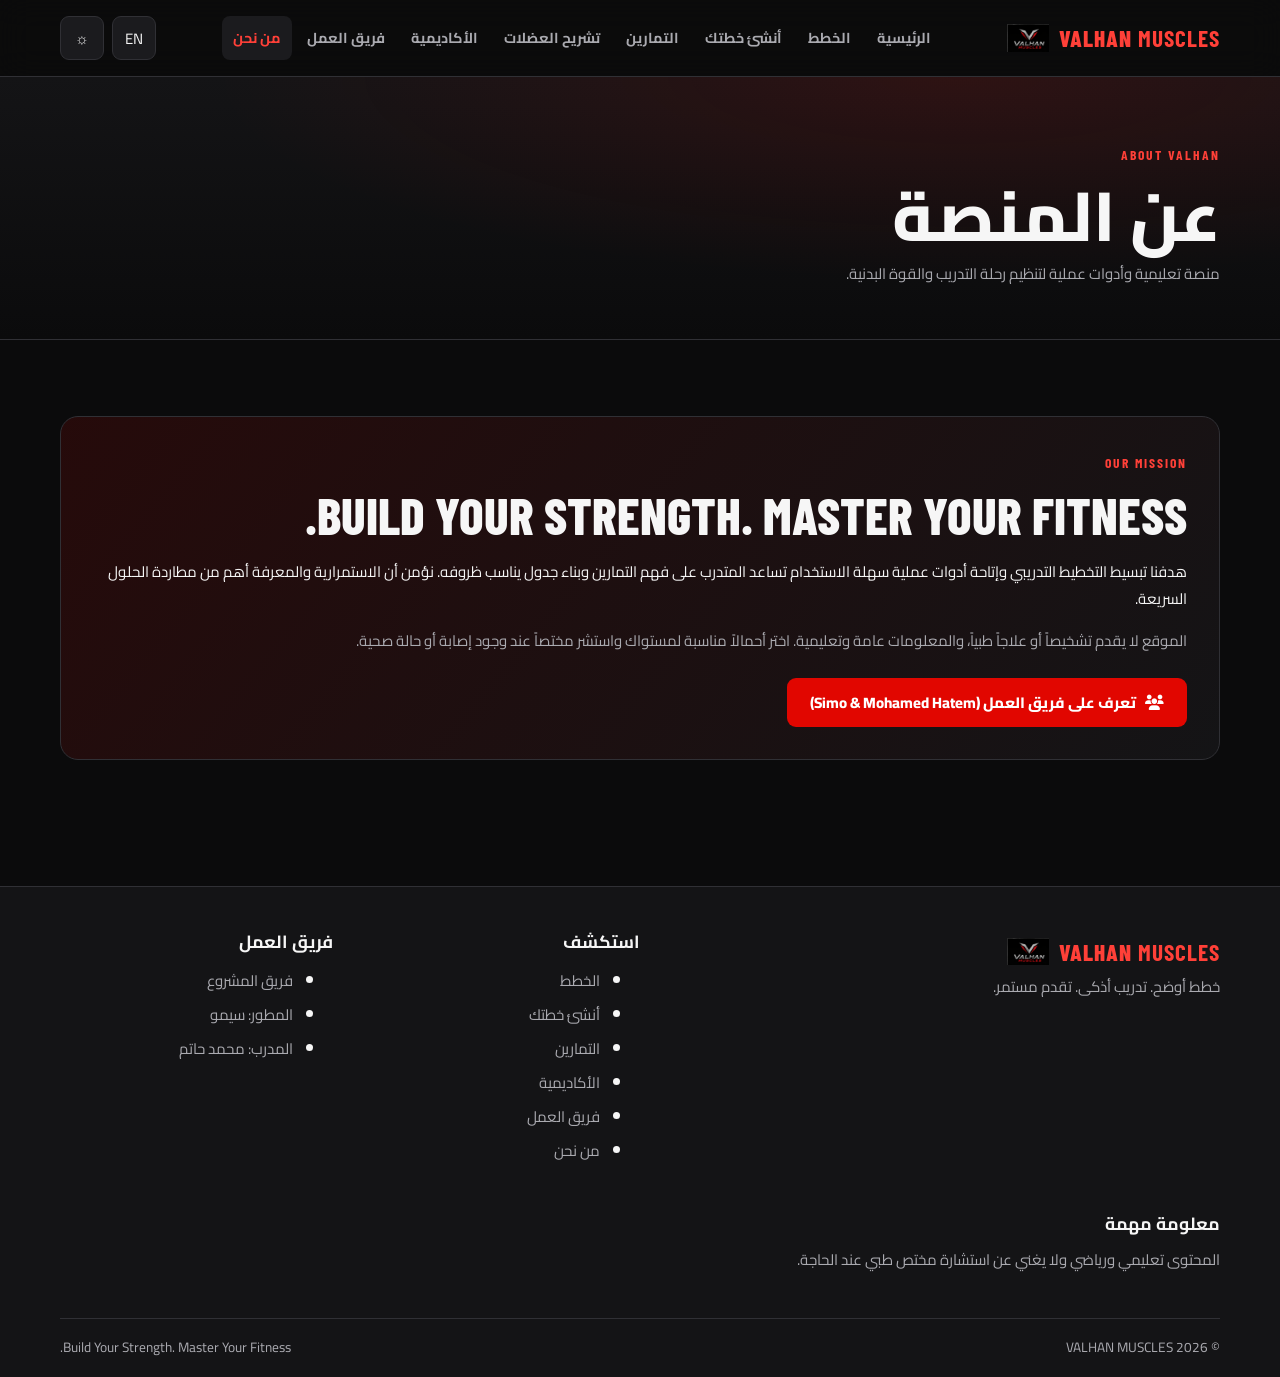
==== commit c708134a: "feat(valhan): implement updates - Build structured exercise, muscle, and equipment databases - Add i" ====
--- a/pages/about.html
+++ b/pages/about.html
@@ -20,15 +20,113 @@
 </head>
 
 <body data-root=".." data-page="about"><a class="skip-link" href="#main-content">تخطَّ إلى المحتوى</a>
-  <header id="site-header"></header>
-  <main id="main-content"></main>
-  <footer id="site-footer"></footer>
+  <header id="site-header">
+    <div class="container header-inner">
+      <a class="brand" href="../index.html" aria-label="VALHAN MUSCLES - Home">
+        <img src="../assets/logos/logo.webp" alt="VALHAN MUSCLES">
+        <span>VALHAN <b>MUSCLES</b></span>
+      </a>
+      <nav class="nav" id="main-nav" aria-label="Main navigation">
+        <a class="" href="../index.html" data-ar="الرئيسية" data-en="Home">الرئيسية</a>
+        <a class="" href="../pages/workout-plans.html" data-ar="الخطط" data-en="Plans">الخطط</a>
+        <a class="" href="../pages/workout-builder.html" data-ar="أنشئ خطتك" data-en="Builder">أنشئ خطتك</a>
+        <a class="" href="../pages/exercises.html" data-ar="التمارين" data-en="Exercises">التمارين</a>
+        <a href="../pages/anatomy.html" data-ar="تشريح العضلات" data-en="Anatomy">تشريح العضلات</a>
+        <a class="" href="../pages/academy.html" data-ar="الأكاديمية" data-en="Academy">الأكاديمية</a>
+        <a class="" href="../pages/our-team.html" data-ar="فريق العمل" data-en="Our Team">فريق العمل</a>
+        <a class="active" href="../pages/about.html" data-ar="من نحن" data-en="About">من نحن</a>
+      </nav>
+      <div class="head-actions">
+        <button class="icon-btn" id="lang-toggle" type="button" aria-label="Change language">EN</button>
+        <button class="icon-btn" id="theme-toggle" type="button" aria-label="Toggle theme">☼</button>
+        <button class="menu-btn" id="menu-toggle" type="button" aria-label="Open menu" aria-expanded="false"
+          aria-controls="main-nav">☰</button>
+      </div>
+    </div>
+  </header>
+  <main id="main-content">
+
+    <section class="page-hero">
+      <div class="container">
+        <span class="eyebrow">ABOUT VALHAN</span>
+        <h1><span data-ar="عن المنصة" data-en="About VALHAN MUSCLES">عن المنصة</span></h1>
+        <p><span data-ar="منصة تعليمية وأدوات عملية لتنظيم رحلة التدريب والقوة البدنية."
+            data-en="An educational space with practical tools for organizing your fitness journey.">منصة تعليمية وأدوات
+            عملية لتنظيم رحلة التدريب والقوة البدنية.</span></p>
+      </div>
+    </section>
+    <section class="section">
+      <div class="container">
+        <div class="about-panel reveal">
+          <span class="eyebrow">OUR MISSION</span>
+          <h2 class="section-title">BUILD YOUR STRENGTH. MASTER YOUR FITNESS.</h2>
+          <p><span
+              data-ar="هدفنا تبسيط التخطيط التدريبي وإتاحة أدوات عملية سهلة الاستخدام تساعد المتدرب على فهم التمارين وبناء جدول يناسب ظروفه. نؤمن أن الاستمرارية والمعرفة أهم من مطاردة الحلول السريعة."
+              data-en="Our mission is to make training organization easier through accessible tools that help people understand exercises and build plans that fit their circumstances. We value consistency and knowledge over quick fixes.">هدفنا
+              تبسيط التخطيط التدريبي وإتاحة أدوات عملية سهلة الاستخدام تساعد المتدرب على فهم التمارين وبناء جدول يناسب
+              ظروفه. نؤمن أن الاستمرارية والمعرفة أهم من مطاردة الحلول السريعة.</span></p>
+          <p class="muted"><span
+              data-ar="الموقع لا يقدم تشخيصاً أو علاجاً طبياً، والمعلومات عامة وتعليمية. اختر أحمالاً مناسبة لمستواك واستشر مختصاً عند وجود إصابة أو حالة صحية."
+              data-en="This website does not provide medical diagnosis or treatment. Information is general and educational. Consult a professional if you have injuries or medical conditions.">الموقع
+              لا يقدم تشخيصاً أو علاجاً طبياً، والمعلومات عامة وتعليمية. اختر أحمالاً مناسبة لمستواك واستشر مختصاً عند
+              وجود إصابة أو حالة صحية.</span></p>
+          <div style="margin-top: 24px;">
+            <a class="btn btn-primary" href="../pages/our-team.html">
+              <i class="fa-solid fa-users"></i> <span data-ar="تعرف على فريق العمل (Simo &amp; Mohamed Hatem)"
+                data-en="Meet Our Team (Simo &amp; Mohamed Hatem)">تعرف على فريق العمل (Simo &amp; Mohamed Hatem)</span>
+            </a>
+          </div>
+        </div>
+      </div>
+    </section>
+  </main>
+  <footer id="site-footer">
+    <div class="container">
+      <div class="footer-grid">
+        <div>
+          <a class="brand" href="../index.html">
+            <img src="../assets/logos/logo.webp" alt="VALHAN MUSCLES">
+            <span>VALHAN <b>MUSCLES</b></span>
+          </a>
+          <p data-ar="خطط أوضح. تدريب أذكى. تقدم مستمر." data-en="Clear plans. Smarter training. Consistent progress.">
+            خطط أوضح. تدريب أذكى. تقدم مستمر.</p>
+        </div>
+        <div>
+          <h3 class="footer-title" data-ar="استكشف" data-en="Explore">استكشف</h3>
+          <ul class="footer-links">
+            <li><a href="../pages/workout-plans.html" data-ar="الخطط" data-en="Plans">الخطط</a></li>
+            <li><a href="../pages/workout-builder.html" data-ar="أنشئ خطتك" data-en="Builder">أنشئ خطتك</a></li>
+            <li><a href="../pages/exercises.html" data-ar="التمارين" data-en="Exercises">التمارين</a></li>
+            <li><a href="../pages/academy.html" data-ar="الأكاديمية" data-en="Academy">الأكاديمية</a></li>
+            <li><a href="../pages/our-team.html" data-ar="فريق العمل" data-en="Our Team">فريق العمل</a></li>
+            <li><a href="../pages/about.html" data-ar="من نحن" data-en="About">من نحن</a></li>
+          </ul>
+        </div>
+        <div>
+          <h3 class="footer-title" data-ar="فريق العمل" data-en="Our Team">فريق العمل</h3>
+          <ul class="footer-links">
+            <li><a href="../pages/our-team.html" data-ar="فريق المشروع" data-en="Team Hub">فريق المشروع</a></li>
+            <li><a href="../pages/developer.html" data-ar="المطور: سيمو" data-en="Developer: Simo">المطور: سيمو</a></li>
+            <li><a href="../pages/coach.html" data-ar="المدرب: محمد حاتم" data-en="Coach: Mohamed Hatem">المدرب: محمد
+                حاتم</a></li>
+          </ul>
+        </div>
+        <div>
+          <h3 class="footer-title" data-ar="معلومة مهمة" data-en="Important note">معلومة مهمة</h3>
+          <p data-ar="المحتوى تعليمي ورياضي ولا يغني عن استشارة مختص طبي عند الحاجة."
+            data-en="Educational fitness content; seek qualified medical advice when needed.">المحتوى تعليمي ورياضي ولا
+            يغني عن استشارة مختص طبي عند الحاجة.</p>
+        </div>
+      </div>
+      <div class="footer-bottom">
+        <span>© <span id="current-year">2026</span> VALHAN MUSCLES</span>
+        <span>Build Your Strength. Master Your Fitness.</span>
+      </div>
+    </div>
+  </footer>
   <div class="toast" id="toast" role="status" aria-live="polite"></div>
-  <script src="../js/storage.js" defer></script>
   <script src="../js/main.js" defer></script>
-  <script src="../js/exercises.js" defer></script>
-  <script src="../js/workout-builder.js" defer></script>
-  <script src="../js/app.js" defer></script>
+  <script src="../js/features/page-interactions.js" defer></script>
 </body>
 
 </html>
--- a/css/global.css
+++ b/css/global.css
@@ -147,6 +147,11 @@
   color: var(--red2)
 }
 
+.btn-outline:last-child:hover {
+  background-color: rgba(0, 210, 255, 0.4) !important;
+  border-color: rgb(246, 246, 246) !important;
+}
+
 .btn-quiet {
   background: var(--card2);
   border-color: var(--line)
--- a/css/pages/pages.css
+++ b/css/pages/pages.css
@@ -675,6 +675,10 @@
   font-size: 1.4rem;
   color: var(--red2);
   flex-shrink: 0;
+}
+
+body.light i.fa-brands.fa-github {
+  color: black !important;
 }
 
 .tech-card-title {
@@ -1693,4 +1697,98 @@
   .toc {
     position: static;
   }
-}+}
+/* ---------- Interactive anatomy ---------- */
+.anatomy-layout{display:grid;grid-template-columns:minmax(0,1.15fr) minmax(280px,.85fr);gap:22px;align-items:start}
+.anatomy-stage,.anatomy-panel{padding:22px;border:1px solid var(--line);border-radius:18px;background:var(--surface)}
+.anatomy-tabs{display:flex;justify-content:center;gap:10px;margin-bottom:14px}
+.anatomy-tabs .chip.active,.anatomy-muscle-option[aria-pressed="true"]{background:var(--red);color:#fff;border-color:var(--red)}
+.anatomy-figure{display:block;width:min(100%,390px);height:auto;margin:0 auto;overflow:visible}
+.body-base circle,.body-base path{fill:var(--card2);stroke:var(--muted);stroke-width:2;opacity:.9}
+.anatomy-zones path{fill:#e1060030;stroke:var(--red);stroke-width:2;cursor:pointer;transition:fill .2s,stroke-width .2s}
+.anatomy-zones path:hover,.anatomy-zones path.is-selected{fill:#e10600a8;stroke-width:3.5}
+.anatomy-disclaimer{max-width:620px;margin:10px auto 0;text-align:center;color:var(--muted);font-size:.82rem;line-height:1.7}
+.anatomy-panel h2{margin:8px 0}.anatomy-panel h3{margin:24px 0 12px}
+.anatomy-muscle-list{display:grid;grid-template-columns:repeat(2,minmax(0,1fr));gap:8px;margin-top:18px}
+.anatomy-muscle-option{display:flex;justify-content:space-between;align-items:center;gap:8px;padding:10px;border:1px solid var(--line);border-radius:10px;background:var(--card2);color:var(--text);text-align:start;cursor:pointer}
+.anatomy-muscle-option small{font-size:.68rem;color:var(--muted)}
+.anatomy-muscle-option[aria-pressed="true"] small{color:#fff}
+.anatomy-exercise-list{display:grid;gap:8px}
+.anatomy-exercise{display:flex;justify-content:space-between;gap:12px;padding:12px;border:1px solid var(--line);border-radius:10px;color:var(--text);text-decoration:none}
+.anatomy-exercise span{color:var(--red2);font-size:.8rem}
+
+/* ---------- Academy bookmarks, progress and editorial metadata ---------- */
+.article-tools{align-items:end}
+.article-difficulty{min-width:170px;flex:0 1 210px}
+.saved-articles-link{align-self:end;white-space:nowrap}
+.saved-articles-link.active,.article-bookmark.active{border-color:var(--red);color:var(--red2)}
+.a-card-status{display:flex;justify-content:space-between;align-items:center;gap:10px;margin-top:10px;color:var(--muted);font-size:.78rem}
+.bookmark-btn{width:36px;height:36px;display:grid;place-items:center;border:1px solid var(--line);border-radius:50%;background:transparent;color:var(--muted);cursor:pointer}
+.bookmark-btn.is-saved{color:var(--red2);border-color:var(--red)}
+.a-card-progress{height:5px;margin-top:12px;border-radius:99px;background:var(--line);overflow:hidden}
+.a-card-progress span{display:block;height:100%;background:var(--red);border-radius:inherit}
+.reading-progress{position:fixed;inset:0 0 auto;height:4px;z-index:1000;pointer-events:none;background:transparent}
+.reading-progress span{display:block;width:0;height:100%;background:var(--red);transition:width .12s linear}
+.article-credentials{display:grid;grid-template-columns:repeat(3,minmax(0,1fr));gap:14px;margin:10px auto 24px;padding:18px}
+.article-credentials>div{display:grid;gap:4px}.article-credentials strong{font-size:.82rem}.article-credentials span,.article-credentials p{font-size:.82rem;color:var(--muted);margin:0}
+.article-sources{grid-column:1/-1}.article-sources ul{margin:8px 0;padding-inline-start:22px}
+.article-sources a{color:var(--red2)}
+.article-bookmark{margin-bottom:14px}
+@media(max-width:900px){.anatomy-layout{grid-template-columns:1fr}.anatomy-figure{max-height:520px}.article-credentials{grid-template-columns:repeat(2,minmax(0,1fr))}}
+@media(max-width:560px){.anatomy-stage,.anatomy-panel{padding:14px}.anatomy-muscle-list{grid-template-columns:1fr}.article-credentials{grid-template-columns:1fr}.article-tools{grid-template-columns:1fr}.saved-articles-link{justify-content:center}}
+
+.focus-type{display:block;margin-top:3px;color:var(--red2);font-size:.72rem}
+
+/* ---------- Anatomy map: dual-body interactive layout ---------- */
+.anatomy-section .anatomy-layout{direction:ltr;display:grid;grid-template-columns:210px minmax(420px,1fr) 340px;gap:22px;align-items:start}
+.anatomy-groups,.anatomy-stage,.anatomy-panel{direction:rtl;padding:20px;border:1px solid var(--line);border-radius:18px;background:var(--surface)}
+.anatomy-groups{min-height:100%;position:sticky;top:18px}
+.anatomy-groups h2{font-size:1.08rem;margin:4px 0 22px;text-align:center}
+.anatomy-group-list{display:grid;gap:9px}
+.anatomy-group-option{--group-color:#a4adbd;display:flex;align-items:center;gap:11px;width:100%;min-height:54px;padding:8px 10px;border:1px solid var(--line);border-radius:12px;background:var(--card2);color:var(--text);font:inherit;text-align:start;cursor:pointer;transition:border-color .2s,background .2s,transform .2s}
+.anatomy-group-option:hover{border-color:var(--group-color);transform:translateY(-1px)}
+.anatomy-group-option.active{border-color:var(--group-color);background:color-mix(in srgb,var(--group-color) 12%,var(--card2));color:var(--group-color)}
+.anatomy-group-icon{display:grid;place-items:center;flex:0 0 38px;width:38px;height:38px;border-radius:11px;background:color-mix(in srgb,var(--group-color) 18%,transparent);color:var(--group-color);font-size:1.15rem}
+.anatomy-group-option.chest{--group-color:#ef6464}.anatomy-group-option.back{--group-color:#58a8ee}.anatomy-group-option.shoulders{--group-color:#f3c84b}.anatomy-group-option.arms{--group-color:#ff922e}.anatomy-group-option.legs{--group-color:#76bd70}.anatomy-group-option.core{--group-color:#a875df}
+.anatomy-group-dot{margin-inline-start:auto;color:var(--group-color);font-size:.55rem}
+.anatomy-side-note{margin:24px 0 0;color:var(--muted);font-size:.78rem;line-height:1.8;text-align:center}
+.anatomy-center{direction:rtl;min-width:0}
+.anatomy-stage{padding:18px 16px 16px;overflow:hidden}
+.anatomy-stage-head{display:flex;justify-content:space-between;align-items:center;gap:14px;margin:0 6px 10px}
+.anatomy-stage-head h2{margin:4px 0 0;font-size:1.1rem}
+.anatomy-tabs{display:flex;justify-content:center;gap:7px;margin:0;flex-wrap:wrap}
+.anatomy-tabs .chip{padding:8px 13px;font-size:.82rem;border-radius:10px}
+.anatomy-tabs .chip.active{background:var(--red);border-color:var(--red);color:#fff}
+.anatomy-figure-pair{display:block;width:100%;height:auto;max-height:660px;margin:0 auto;overflow:visible}
+.anatomy-view-label{fill:var(--muted);font:700 13px 'Barlow Condensed',sans-serif;letter-spacing:2px}
+.body-base circle,.body-base path{fill:url(#bodyShade);stroke:#39445b;stroke-width:3;stroke-linejoin:round;opacity:1}
+.anatomy-zones path{fill:#252b39;fill-opacity:.13;stroke:#46516a;stroke-width:2.2;stroke-linejoin:round;cursor:pointer;transition:fill .18s,fill-opacity .18s,stroke .18s,filter .18s}
+.anatomy-zones path:hover,.anatomy-zones path.group-highlight{fill:#ff922e;fill-opacity:.55;stroke:#ffad56;stroke-width:2.8}
+.anatomy-zones path.is-selected{fill:#ff922e;fill-opacity:1;stroke:#ffc078;stroke-width:3;filter:drop-shadow(0 0 5px #ff922e88)}
+.anatomy-person[hidden]{display:none}
+.anatomy-legend{display:flex;justify-content:space-evenly;gap:12px;flex-wrap:wrap;margin:10px 4px 0;padding:13px 8px;border:1px solid var(--line);border-radius:12px;background:var(--card2)}
+.anatomy-legend span{display:flex;align-items:center;gap:8px;color:var(--muted);font-size:.78rem}
+.anatomy-legend i{width:13px;height:13px;border-radius:4px;background:#ff922e;display:inline-block}.anatomy-legend .legend-neutral{background:#7d89a3}.anatomy-legend .legend-pending{background:transparent;border:2px dashed var(--muted)}
+.anatomy-disclaimer{max-width:none;margin:10px 4px 0;padding:11px 14px;border:1px solid var(--line);border-radius:11px;background:var(--surface);color:var(--muted);font-size:.76rem;line-height:1.8;text-align:center}
+.anatomy-panel{min-width:0}
+.anatomy-panel h2{margin:8px 0 10px;font-size:1.35rem}
+.anatomy-panel>p{font-size:.88rem;line-height:1.8}
+.anatomy-selected-meta{margin:10px 0}
+.anatomy-review-badge{display:inline-flex;padding:5px 10px;border-radius:99px;background:#ff922e18;color:#ff9b42;font-size:.72rem}
+.anatomy-muscle-list{display:grid;grid-template-columns:1fr;gap:7px;margin-top:15px}
+.anatomy-muscle-option{display:flex;justify-content:space-between;align-items:center;gap:8px;padding:10px 12px;border:1px solid var(--line);border-radius:10px;background:var(--card2);color:var(--text);text-align:start;cursor:pointer}
+.anatomy-muscle-option[aria-pressed="true"]{border-color:#ff922e;background:#ff922e16;color:#ffad56}
+.anatomy-muscle-option small{font-size:.68rem;color:var(--muted)}
+.anatomy-panel-divider{height:1px;background:var(--line);margin:20px 0}
+.anatomy-related-head{display:flex;align-items:center;justify-content:space-between;gap:10px;margin-bottom:10px}
+.anatomy-related-head h3{margin:0;font-size:1rem}
+.anatomy-related-head>span{padding:3px 9px;border:1px solid var(--line);border-radius:8px;color:var(--muted);font-size:.75rem}
+.anatomy-exercise-list{display:grid;gap:7px;max-height:310px;overflow:auto}
+.anatomy-exercise{display:flex;align-items:center;justify-content:space-between;gap:10px;padding:10px 11px;border:1px solid var(--line);border-radius:10px;color:var(--text);text-decoration:none;transition:border-color .2s,background .2s}
+.anatomy-exercise:hover{border-color:var(--red);background:var(--card2)}
+.anatomy-exercise-name{font-size:.84rem}.anatomy-exercise-arrow{color:var(--red2)}
+.anatomy-all-exercises{display:flex;align-items:center;justify-content:space-between;gap:10px;margin-top:14px;padding:11px 13px;border:1px solid var(--line);border-radius:10px;color:var(--text);text-decoration:none;font-size:.86rem}
+.anatomy-all-exercises:hover{border-color:var(--red);color:var(--red2)}
+@media(max-width:1180px){.anatomy-section .anatomy-layout{grid-template-columns:185px minmax(360px,1fr)}.anatomy-panel{grid-column:1/-1}.anatomy-panel .anatomy-muscle-list{grid-template-columns:repeat(3,minmax(0,1fr))}.anatomy-exercise-list{grid-template-columns:repeat(2,minmax(0,1fr));max-height:none}}
+@media(max-width:760px){.anatomy-section .anatomy-layout{grid-template-columns:1fr;gap:14px}.anatomy-groups{position:static}.anatomy-group-list{grid-template-columns:repeat(3,minmax(0,1fr))}.anatomy-group-option{justify-content:center;flex-direction:column;gap:5px;text-align:center;font-size:.78rem}.anatomy-group-dot{display:none}.anatomy-side-note{margin-top:12px}.anatomy-panel{grid-column:auto}.anatomy-panel .anatomy-muscle-list{grid-template-columns:repeat(2,minmax(0,1fr))}.anatomy-stage-head{align-items:flex-start;flex-direction:column}.anatomy-figure-pair{min-width:560px}.anatomy-stage{overflow-x:auto}.anatomy-exercise-list{grid-template-columns:1fr}}
+@media(max-width:430px){.anatomy-group-list{grid-template-columns:repeat(2,minmax(0,1fr))}.anatomy-legend{justify-content:flex-start}.anatomy-panel .anatomy-muscle-list{grid-template-columns:1fr}}
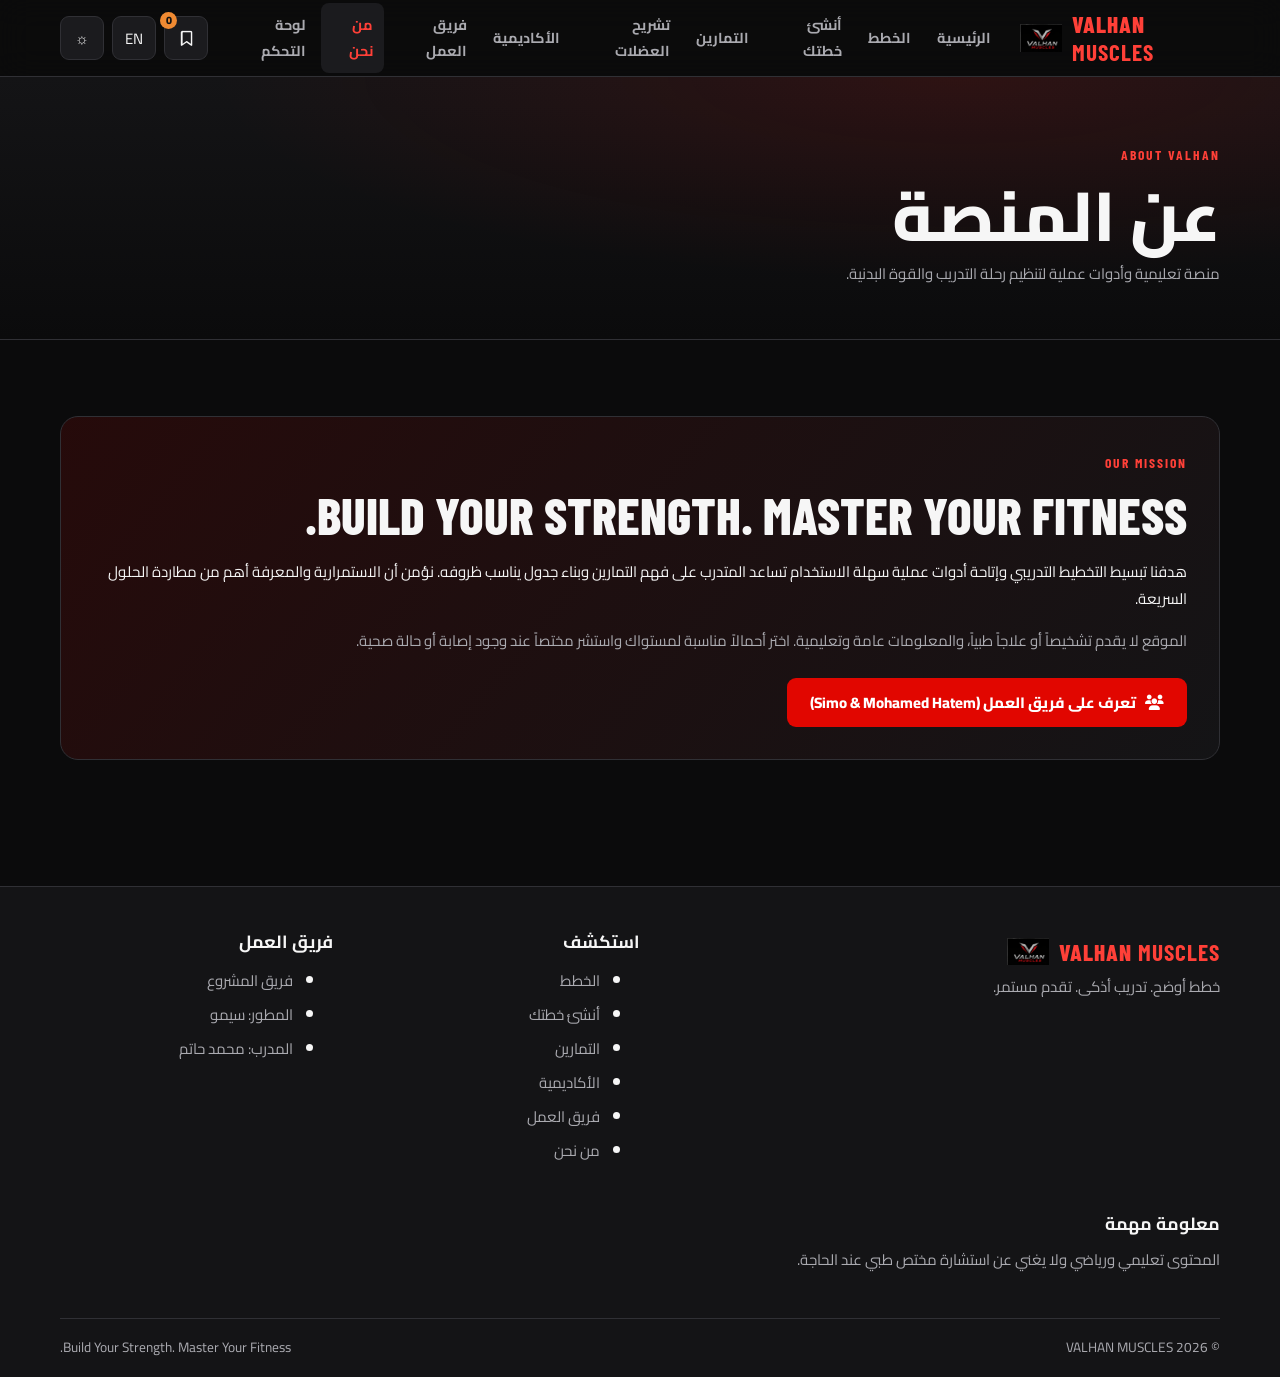
==== commit 75836b56: "feat(platform): add integrated dashboard and training tools - add dashboard with recent activity, tr" ====
--- a/pages/about.html
+++ b/pages/about.html
@@ -127,6 +127,15 @@
   <div class="toast" id="toast" role="status" aria-live="polite"></div>
   <script src="../js/main.js" defer></script>
   <script src="../js/features/page-interactions.js" defer></script>
+  <script src="../js/storage.js" defer></script>
+  <script src="../js/data/muscles.js" defer></script>
+  <script src="../js/data/equipment.js" defer></script>
+  <script src="../js/data/exercises.js" defer></script>
+  <script src="../js/data/workout-plans.js" defer></script>
+  <script src="../js/data/relations.js" defer></script>
+  <script src="../js/articles-data.js" defer></script>
+  <script src="../js/features/saved-content.js" defer></script>
+  <script src="../js/features/platform.js" defer></script>
 </body>
 
 </html>
--- a/css/pages/pages.css
+++ b/css/pages/pages.css
@@ -1768,13 +1768,12 @@
 .anatomy-person[hidden]{display:none}
 .anatomy-legend{display:flex;justify-content:space-evenly;gap:12px;flex-wrap:wrap;margin:10px 4px 0;padding:13px 8px;border:1px solid var(--line);border-radius:12px;background:var(--card2)}
 .anatomy-legend span{display:flex;align-items:center;gap:8px;color:var(--muted);font-size:.78rem}
-.anatomy-legend i{width:13px;height:13px;border-radius:4px;background:#ff922e;display:inline-block}.anatomy-legend .legend-neutral{background:#7d89a3}.anatomy-legend .legend-pending{background:transparent;border:2px dashed var(--muted)}
+.anatomy-legend i{width:13px;height:13px;border-radius:4px;background:#ff922e;display:inline-block}.anatomy-legend .legend-neutral{background:#7d89a3}
 .anatomy-disclaimer{max-width:none;margin:10px 4px 0;padding:11px 14px;border:1px solid var(--line);border-radius:11px;background:var(--surface);color:var(--muted);font-size:.76rem;line-height:1.8;text-align:center}
 .anatomy-panel{min-width:0}
 .anatomy-panel h2{margin:8px 0 10px;font-size:1.35rem}
 .anatomy-panel>p{font-size:.88rem;line-height:1.8}
 .anatomy-selected-meta{margin:10px 0}
-.anatomy-review-badge{display:inline-flex;padding:5px 10px;border-radius:99px;background:#ff922e18;color:#ff9b42;font-size:.72rem}
 .anatomy-muscle-list{display:grid;grid-template-columns:1fr;gap:7px;margin-top:15px}
 .anatomy-muscle-option{display:flex;justify-content:space-between;align-items:center;gap:8px;padding:10px 12px;border:1px solid var(--line);border-radius:10px;background:var(--card2);color:var(--text);text-align:start;cursor:pointer}
 .anatomy-muscle-option[aria-pressed="true"]{border-color:#ff922e;background:#ff922e16;color:#ffad56}
@@ -1792,3 +1791,44 @@
 @media(max-width:1180px){.anatomy-section .anatomy-layout{grid-template-columns:185px minmax(360px,1fr)}.anatomy-panel{grid-column:1/-1}.anatomy-panel .anatomy-muscle-list{grid-template-columns:repeat(3,minmax(0,1fr))}.anatomy-exercise-list{grid-template-columns:repeat(2,minmax(0,1fr));max-height:none}}
 @media(max-width:760px){.anatomy-section .anatomy-layout{grid-template-columns:1fr;gap:14px}.anatomy-groups{position:static}.anatomy-group-list{grid-template-columns:repeat(3,minmax(0,1fr))}.anatomy-group-option{justify-content:center;flex-direction:column;gap:5px;text-align:center;font-size:.78rem}.anatomy-group-dot{display:none}.anatomy-side-note{margin-top:12px}.anatomy-panel{grid-column:auto}.anatomy-panel .anatomy-muscle-list{grid-template-columns:repeat(2,minmax(0,1fr))}.anatomy-stage-head{align-items:flex-start;flex-direction:column}.anatomy-figure-pair{min-width:560px}.anatomy-stage{overflow-x:auto}.anatomy-exercise-list{grid-template-columns:1fr}}
 @media(max-width:430px){.anatomy-group-list{grid-template-columns:repeat(2,minmax(0,1fr))}.anatomy-legend{justify-content:flex-start}.anatomy-panel .anatomy-muscle-list{grid-template-columns:1fr}}
+
+
+/* Saved content hub + exercise bookmarks */
+.header-saved-btn { position: relative; }
+.header-saved-btn .hub-count-badge {
+  position: absolute;
+  inset-block-start: -5px;
+  inset-inline-end: -5px;
+  min-width: 17px;
+  height: 17px;
+  padding-inline: 4px;
+  display: grid;
+  place-items: center;
+  border-radius: 999px;
+  background: var(--accent, #f08a32);
+  color: #111;
+  font-size: .68rem;
+  font-weight: 800;
+  line-height: 1;
+}
+.saved-hub-modal { z-index: 1200; }
+.saved-hub-box { max-height: min(86vh, 760px); overflow: auto; }
+.exercise-card { position: relative; }
+.exercise-card-link { display: block; color: inherit; text-decoration: none; }
+.exercise-card-bookmark {
+  position: absolute;
+  inset-block-start: 10px;
+  inset-inline-end: 10px;
+  z-index: 2;
+  background: var(--surface, #17191d);
+  border: 1px solid var(--line);
+  box-shadow: 0 3px 12px #0002;
+}
+.exercise-card-bookmark.is-saved,
+.bookmark-btn.is-saved { color: var(--accent, #f08a32); }
+.exercise-card-link:focus-visible,
+.bookmark-btn:focus-visible,
+.header-saved-btn:focus-visible {
+  outline: 2px solid var(--accent, #f08a32);
+  outline-offset: 3px;
+}
